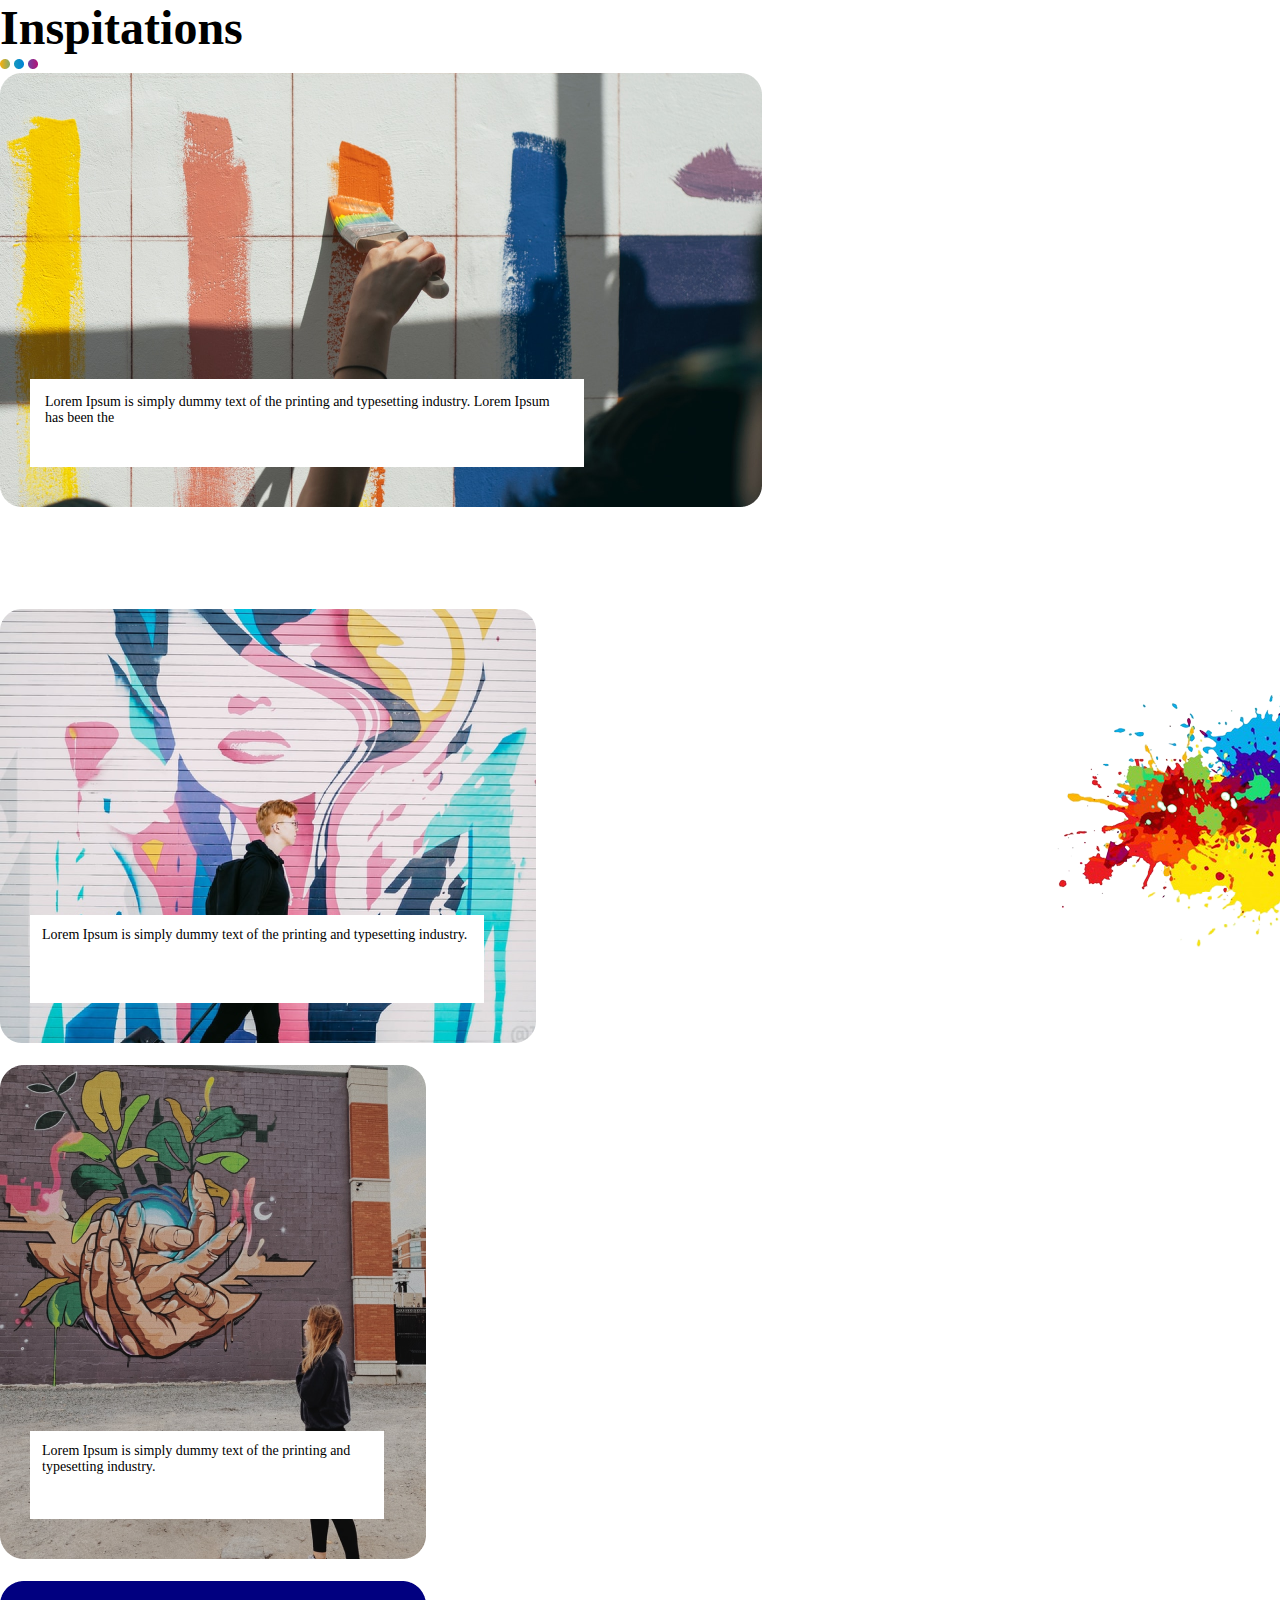
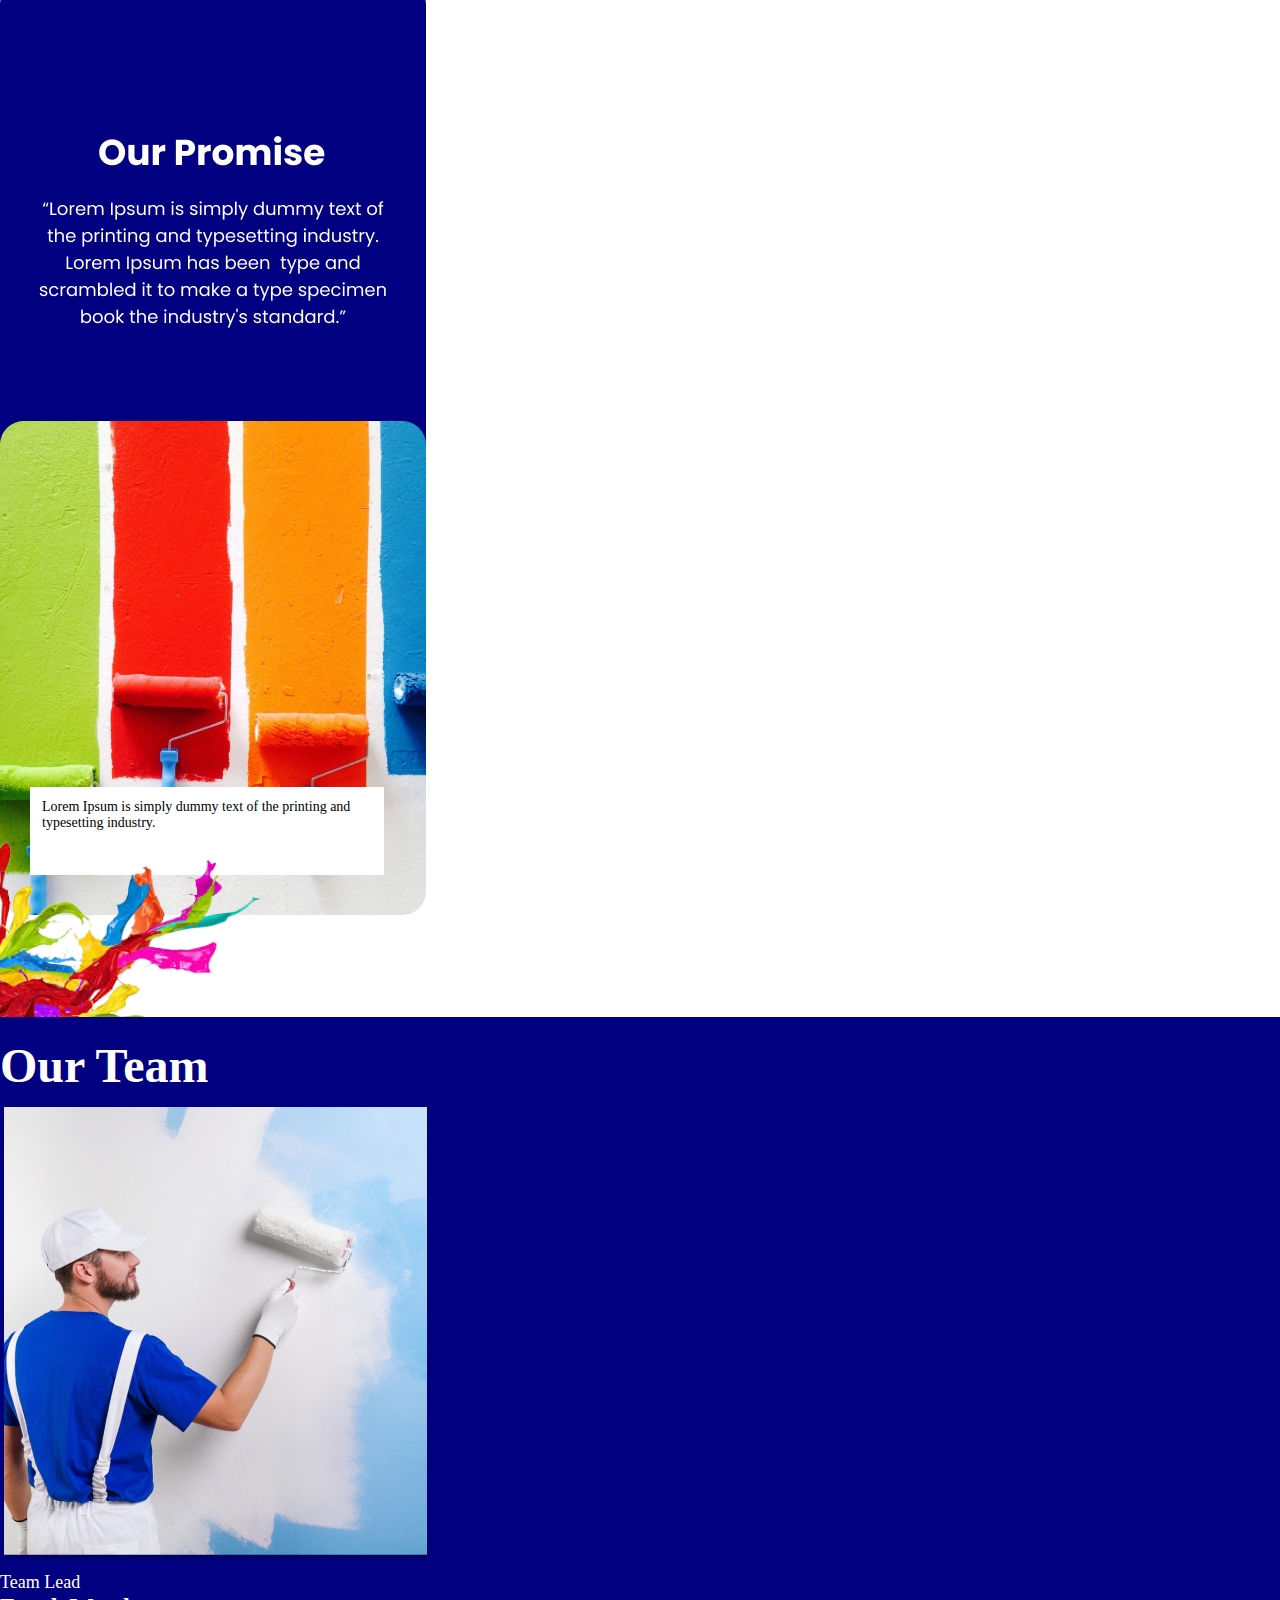
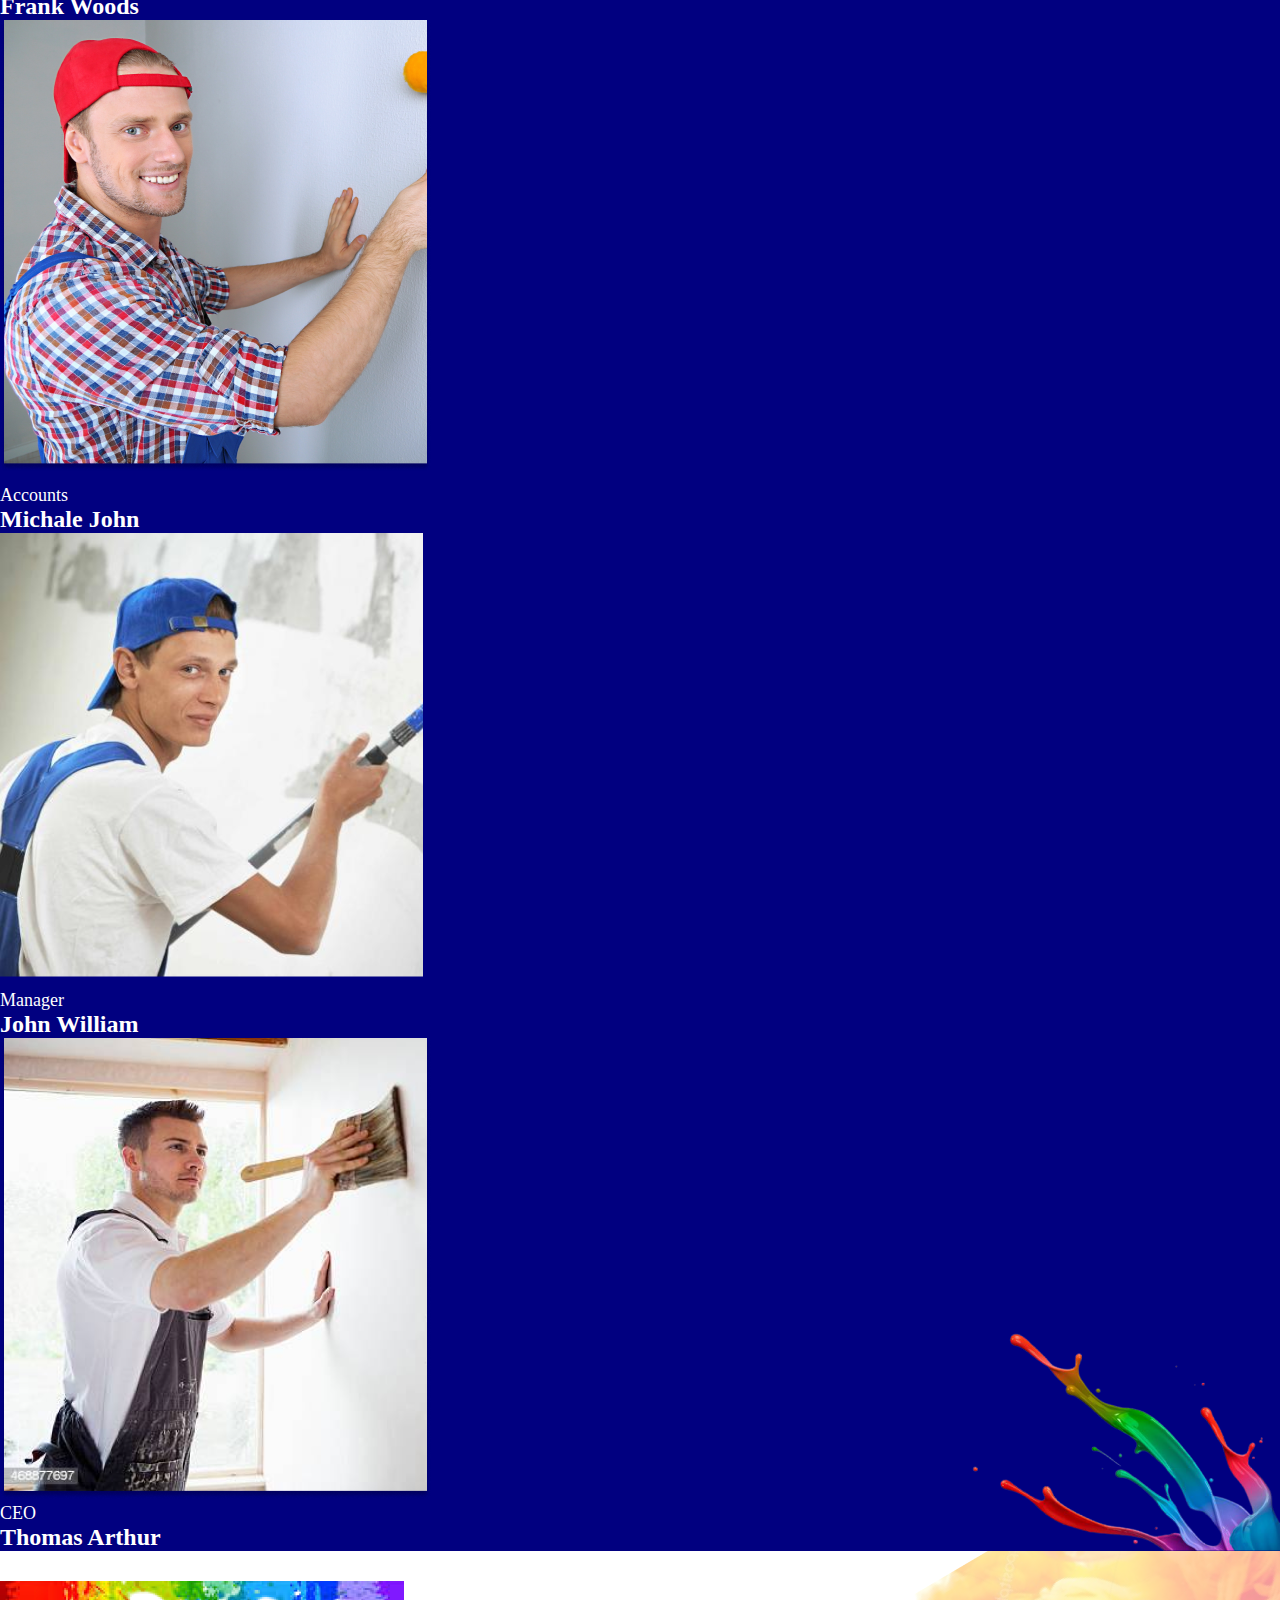
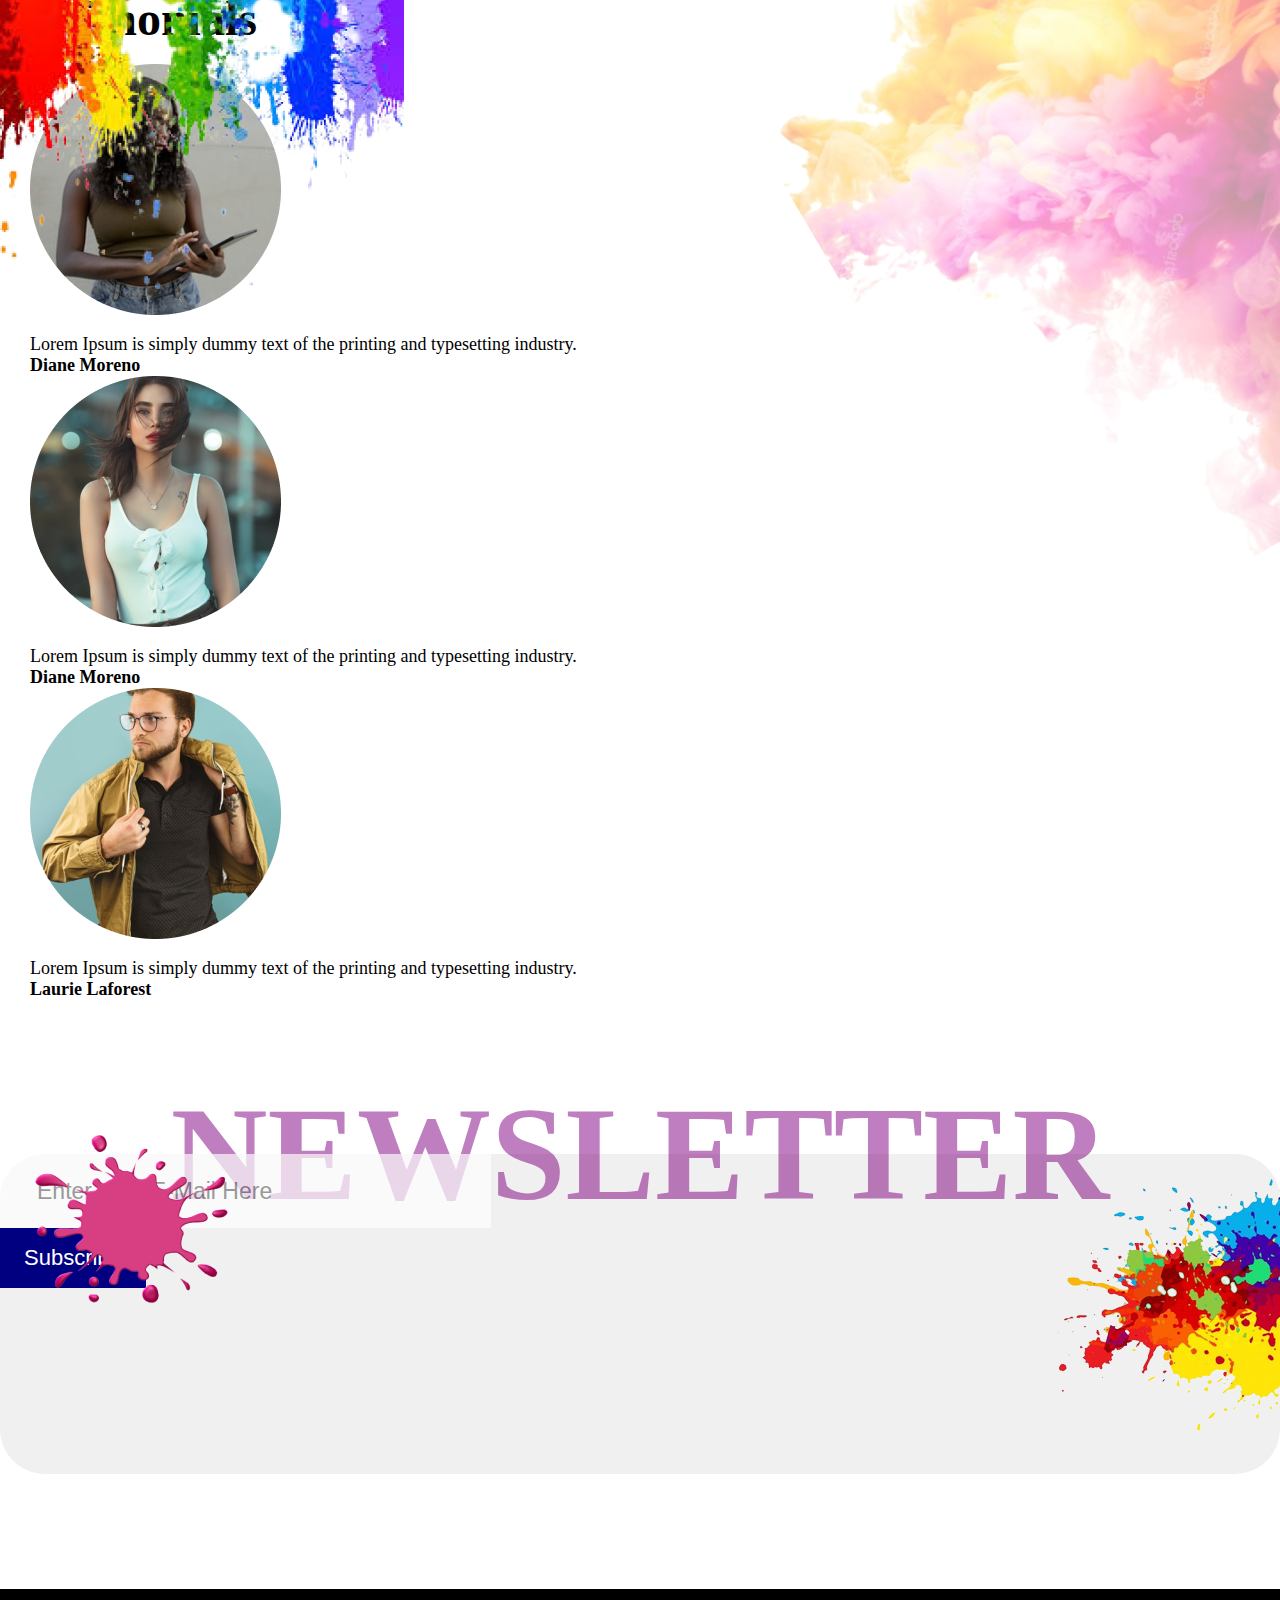
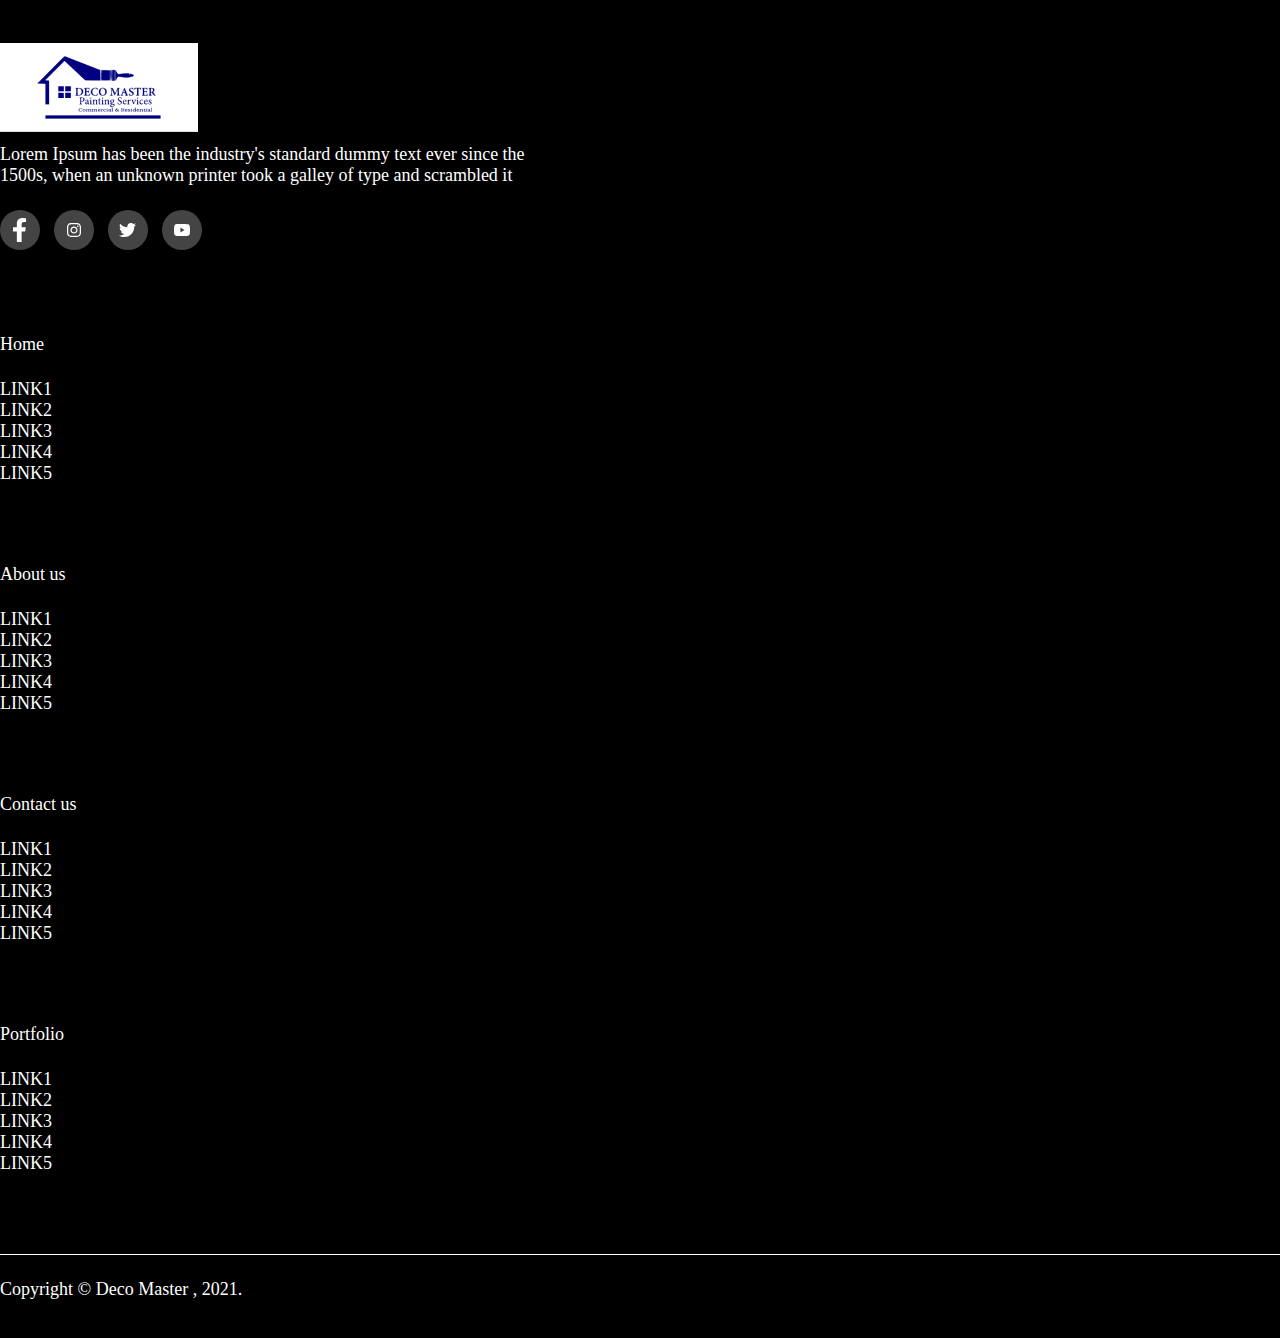
==== newindex.html @ e126a8b7 "ys" ====
<!DOCTYPE html>
<html lang="en">
<head>
    <meta charset="UTF-8">
    <meta name="viewport" content="width=device-width, initial-scale=1.0">
    <link rel="stylesheet" href="./assests/css/style.css">
    <link rel="stylesheet" href="./assests/css/newstyle.css">
   
    <title>Document</title>
    <link href="https://cdn.jsdelivr.net/npm/bootstrap@5.3.0/dist/css/bootstrap.min.css" rel="stylesheet"
    integrity="sha384-9ndCyUaIbzAi2FUVXJi0CjmCapSmO7SnpJef0486qhLnuZ2cdeRhO02iuK6FUUVM" crossorigin="anonymous">
</head>
<body>
    <!-- page7 -->
    <div class="page7">
        <div class="container">
            <div class="row">
                <h1 class="fs-48 fw-700 text-center">Inspitations</h1>
                <div class="text-center">
                    <img src="./assests/image/Ellipse1.png" alt="" class="page9-colrful-ellips">
                    <img src="./assests/image/Ellipse2.png" alt="" class="page9-colrful-ellips">
                    <img src="./assests/image/Ellipse3.png" alt="" class="page9-colrful-ellips">
                </div>
                <div class="col-md-7">
                    <img src="./assests/image/unsplash_9lNErGz_3jE.png" alt="#" class="w-100 page7-img-effct" >
                    <div class="img-box">
                        <p class="fs-18 fw-400 f-size-sm">Lorem Ipsum is simply dummy text of the printing and typesetting industry. Lorem Ipsum has been the </p>
                    </div>
                </div>
                <div class="col-md-5">
                    <img src="./assests/image/unsplash_OengekHjX3Q.png" alt="#" class="w-100 page7-img-effct">
                    <div class="img-box2">
                        <p class="fs-18 fw-400 f-size-sm">Lorem Ipsum is simply dummy text of the printing and typesetting industry.</p>
                    </div>
                </div>
                <div class="col-md-4">
                    <img src="./assests/image/unsplash_2zN_Q8ecHEA.png" alt="#" class="w-100 page7-img-effct mt-pics-set">
                    <div class="img-box4">
                        <p class="fs-18 fw-400 f-size-sm">Lorem Ipsum is simply dummy text of the printing and typesetting industry.</p>
                    </div>
                </div>
                <div class="col-md-4">
                    <img src="./assests/image/page7-img4.png" alt="#" class="w-100 mb-pic page7-img-effct mt-pics-set">
                   
                </div>
                <div class="col-md-4">
                    <img src="./assests/image/unsplash_46juD4zY1XA.png" alt="#" class="w-100  page7-img-effct mt-pics-set">
                    <div class="img-box4">
                        <p class="fs-18 fw-400 f-size-sm">Lorem Ipsum is simply dummy text of the printing and typesetting industry.</p>
                    </div>
                </div>
            </div>
        </div>
        <img src="./assests/image/page7-bg-img.png" alt="" class="page7-bg-img1">
        <img src="./assests/image/colorfulimg.png" alt="" class="page7-bg-img2">
    </div>
    <!-- page8 -->
    <div class="page8 overflow-hidden">
        <div class="container">
           <div class="row">
             <h1 class="clr_white fs-48 fw-700 text-center page8_head">Our Team</h1>

             <div class="col-12 col-md-6">
               <div class="page8-img-card d-flex flex-column text-center justify-content-center card-up-img">
                <img src="./assests/image/page8-img1.png" alt="" class="img1-page8">
                <p class="fs-18 clr_white ">Team Lead</p>
                <h1 class="fs-24 fw-700 clr_white">Frank Woods</h1>
        </div>
           </div>
           <div class="col-12 col-md-6">
            <div class="page8-img-card d-flex flex-column text-center justify-content-center card-up-img">
             <img src="./assests/image/page8-img3.png" alt="" class="img2-page8">
             <p class="fs-18 clr_white ">Accounts</p>
             <h1 class="fs-24 fw-700 clr_white">Michale John</h1>
            </div>
       </div>
      <div class=" page7-img-possition ">
       <div class="row">
        <div class="col-12 col-md-6 col-lg-6 text-end">
            <div class="page8-img-card d-flex flex-column text-center justify-content-center">
             <img src="./assests/image/page8-img2.png" alt="" class="img1-page8 fit-img">
             <p class="fs-18 clr_white ">Manager</p>
             <h1 class="fs-24 fw-700 clr_white">John William</h1>
     </div>
        </div>
        <div class="col-12 col-md-6 col-lg-6 text-end">
         <div class="page8-img-card d-flex flex-column text-center justify-content-center mb-bttm-sm">
          <img src="./assests/image/page8-img4.png" alt="" class="img2-page8">
          <p class="fs-18 clr_white ">CEO</p>
          <h1 class="fs-24 fw-700 clr_white">Thomas Arthur</h1>
         </div>
    </div>
       </div>
      </div>
           </div>
        </div>
   <img src="./assests/image/page8-bg-img-clr.png" alt="" class="page8-img-bg1">
    </div>
    <!-- page-9 -->
    <div class="page9">
        <div class="container">
         <div class="row">
            <h1 class="fs-48 fw-700 text-center mt-5">Testimonials</h1>
            <div class="text-center">
                <img src="./assests/image/Ellipse1.png" alt="" class="page9-colrful-ellips">
                <img src="./assests/image/Ellipse2.png" alt="" class="page9-colrful-ellips">
                <img src="./assests/image/Ellipse3.png" alt="" class="page9-colrful-ellips">
            </div>
            <div class="col-12 d-flex flex-column text-center justify-content-center col-lg-4 col-sm-6">
                <div class="page9_box padding-box">
                    <img src="./assests/image/page9-blackgirl-img.png" alt="" class="page9_img w-80">
                    <p class="fs-18 fw-400 mt_15">Lorem Ipsum is simply dummy text of the printing and typesetting industry.</p>
                    <h1 class="fs-18 fw-700">Diane Moreno</h1>
                </div>
            </div>
            <div class="col-12 d-flex flex-column text-center justify-content-center col-lg-4 col-sm-6">
                <div class="page9_box  padding-box">
                    <img src="./assests/image/page9-girl-img.png" alt="" class="page9_img w-80">
                    <p class="fs-18 fw-400 mt_15">Lorem Ipsum is simply dummy text of the printing and typesetting industry.</p>
                    <h1 class="fs-18 fw-700">Diane Moreno</h1>
                </div>
            </div>
            <div class="col-12 d-flex flex-column text-center justify-content-center col-lg-4 col-sm-6">
                <div class="page9_box  padding-box">
                    <img src="./assests/image/page9-boy-img.png" alt="" class="page9_img last-boy-img w-80">
                    <p class="fs-18 fw-400 mt_15">Lorem Ipsum is simply dummy text of the printing and typesetting industry.</p>
                    <h1 class="fs-18 fw-700">Laurie Laforest</h1>
                </div>
            </div>
            <div >
                <h1 class="big_text fw-700 text-center">NEWSLETTER</h1>
                <div class="page9-searchbox d-flex text-center align-items-center justify-content-center">
                   <div class="d-lg-flex">
                    <input type="email" placeholder="Enter Your E-Mail Here" class="input-box">
                    <button type="button" class="input-bttn">Subscribe</button>
                   </div>
                </div>
            </div>
         </div>
        </div>
        <img src="./assests/image/colorfulimg.png" alt="" class="page9-bg-img4">
        <img src="./assests/image/page9-bg-img3.png" alt="" class="page9-bg-img3">
        <img src="./assests/image/page9-bg-img1.png" alt="" class="page9-bg-img1">
        <img src="./assests/image/page9-bg-img2.png" alt="" class="page9-bg-img2">
       </div>
        <!-- footer -->
        <footer>
            <div class="container">
                <div class="row">
                    <div class="col-12  col-lg-6">
                        <img src="./assests/image/footr-logo.png" alt="#" class="footr_img">
                        <p class="fs-18 fw-400 footr_para">Lorem Ipsum has been the industry's standard dummy text ever since the 1500s, when an unknown printer took a galley of type and scrambled it</p>
                        <div class="iconbox">
                            <span class="span1 mr-10"><svg width="40" height="40" viewBox="0 0 40 40" fill="none" xmlns="http://www.w3.org/2000/svg">
                                <circle cx="20" cy="20" r="20" fill="#444444"/>
                                <path d="M25.1481 21.4993L25.8225 17.156H21.6072V14.3375C21.6072 13.1495 22.1959 11.9908 24.0839 11.9908H26V8.29325C26 8.29325 24.2614 8 22.5987 8C19.1276 8 16.8587 10.0805 16.8587 13.8463V17.1567H13V21.5H16.8587V32H21.6072V21.5L25.1481 21.4993Z" fill="white"/>
                                </svg>
                                </span>
                                <span class="span2 mr-10"><svg width="40" height="40" viewBox="0 0 40 40" fill="none" xmlns="http://www.w3.org/2000/svg">
                                    <circle cx="20" cy="20" r="20" fill="#444444"/>
                                    <path d="M19.9982 16.4083C18.0107 16.4083 16.4066 18.0124 16.4066 20C16.4066 21.9876 18.0107 23.5917 19.9982 23.5917C21.9858 23.5917 23.5899 21.9876 23.5899 20C23.5899 18.0124 21.9858 16.4083 19.9982 16.4083ZM19.9982 22.3343C18.7129 22.3343 17.6639 21.2854 17.6639 20C17.6639 18.7146 18.7129 17.6657 19.9982 17.6657C21.2836 17.6657 22.3326 18.7146 22.3326 20C22.3326 21.2854 21.2836 22.3343 19.9982 22.3343ZM23.737 15.4242C23.273 15.4242 22.8982 15.7989 22.8982 16.263C22.8982 16.727 23.273 17.1018 23.737 17.1018C24.2011 17.1018 24.5758 16.7288 24.5758 16.263C24.576 16.1528 24.5544 16.0436 24.5123 15.9418C24.4702 15.84 24.4084 15.7475 24.3305 15.6695C24.2525 15.5916 24.16 15.5298 24.0582 15.4877C23.9564 15.4456 23.8472 15.424 23.737 15.4242V15.4242ZM26.9995 20C26.9995 19.0333 27.0082 18.0754 26.9539 17.1105C26.8997 15.9898 26.644 14.9951 25.8244 14.1756C25.0031 13.3543 24.0102 13.1003 22.8895 13.0461C21.9228 12.9918 20.9649 13.0005 20 13.0005C19.0333 13.0005 18.0754 12.9918 17.1105 13.0461C15.9898 13.1003 14.9951 13.356 14.1756 14.1756C13.3543 14.9969 13.1003 15.9898 13.0461 17.1105C12.9918 18.0772 13.0005 19.0351 13.0005 20C13.0005 20.9649 12.9918 21.9246 13.0461 22.8895C13.1003 24.0102 13.356 25.0049 14.1756 25.8244C14.9969 26.6457 15.9898 26.8997 17.1105 26.9539C18.0772 27.0082 19.0351 26.9995 20 26.9995C20.9667 26.9995 21.9246 27.0082 22.8895 26.9539C24.0102 26.8997 25.0049 26.644 25.8244 25.8244C26.6457 25.0031 26.8997 24.0102 26.9539 22.8895C27.01 21.9246 26.9995 20.9667 26.9995 20V20ZM25.4584 24.1293C25.3306 24.448 25.1765 24.6862 24.9296 24.9313C24.6827 25.1782 24.4463 25.3324 24.1275 25.4602C23.2064 25.8262 21.0192 25.7439 19.9982 25.7439C18.9773 25.7439 16.7883 25.8262 15.8672 25.4619C15.5485 25.3341 15.3103 25.18 15.0652 24.9331C14.8182 24.6862 14.6641 24.4498 14.5363 24.131C14.1721 23.2082 14.2544 21.0209 14.2544 20C14.2544 18.9791 14.1721 16.7901 14.5363 15.869C14.6641 15.5502 14.8182 15.3121 15.0652 15.0669C15.3121 14.8218 15.5485 14.6659 15.8672 14.5381C16.7883 14.1738 18.9773 14.2561 19.9982 14.2561C21.0192 14.2561 23.2082 14.1738 24.1293 14.5381C24.448 14.6659 24.6862 14.82 24.9313 15.0669C25.1782 15.3138 25.3324 15.5502 25.4602 15.869C25.8244 16.7901 25.7421 18.9791 25.7421 20C25.7421 21.0209 25.8244 23.2082 25.4584 24.1293Z" fill="white"/>
                                    </svg>
                                    </span>
                                    <span class="span3 mr-10"><svg width="40" height="40" viewBox="0 0 40 40" fill="none" xmlns="http://www.w3.org/2000/svg">
                                        <circle cx="20" cy="20" r="20" fill="#444444"/>
                                        <path d="M28 14.663C27.3748 14.9364 26.6945 15.1331 25.9938 15.2098C26.7213 14.7716 27.2661 14.0794 27.526 13.263C26.8433 13.6747 26.0954 13.9634 25.3155 14.1163C24.9895 13.763 24.5952 13.4816 24.1573 13.2896C23.7193 13.0975 23.247 12.9989 22.7699 13C20.8392 13 19.2865 14.5864 19.2865 16.5331C19.2865 16.8065 19.3192 17.0799 19.3723 17.3429C16.4814 17.1897 13.9031 15.7897 12.189 13.6462C11.8767 14.1869 11.713 14.8027 11.7151 15.4293C11.7151 16.6553 12.33 17.7364 13.2678 18.3722C12.7151 18.3501 12.1754 18.1962 11.6926 17.9228V17.9663C11.6926 19.6831 12.8898 21.1059 14.4854 21.4331C14.1858 21.512 13.8776 21.5524 13.5681 21.5533C13.3413 21.5533 13.1268 21.5305 12.9102 21.4994C13.3515 22.8994 14.6366 23.9163 16.1668 23.9494C14.9696 24.9 13.47 25.4592 11.8417 25.4592C11.5496 25.4592 11.2799 25.4488 11 25.4157C12.5445 26.4201 14.3771 27 16.3507 27C22.7576 27 26.2634 21.6195 26.2634 16.9494C26.2634 16.7962 26.2634 16.6429 26.2532 16.4897C26.9315 15.9864 27.526 15.363 28 14.663Z" fill="white"/>
                                        </svg>
                                        </span>
                                        <span class="span4 mr-10"><svg width="40" height="40" viewBox="0 0 40 40" fill="none" xmlns="http://www.w3.org/2000/svg">
                                            <circle cx="20" cy="20" r="20" fill="#444444"/>
                                            <path d="M20.051 14H20.14C20.962 14.0032 25.127 14.0352 26.25 14.3577C26.5895 14.4561 26.8989 14.6479 27.1472 14.914C27.3955 15.18 27.574 15.511 27.665 15.8738C27.766 16.2796 27.837 16.8166 27.885 17.3708L27.895 17.4818L27.917 17.7594L27.925 17.8705C27.99 18.8463 27.998 19.7603 27.999 19.96V20.04C27.998 20.2472 27.989 21.2231 27.917 22.2395L27.909 22.3516L27.9 22.4627C27.85 23.0734 27.776 23.6799 27.665 24.1262C27.5743 24.4891 27.3958 24.8203 27.1475 25.0864C26.8991 25.3525 26.5896 25.5442 26.25 25.6423C25.09 25.9754 20.681 25.9989 20.07 26H19.928C19.619 26 18.341 25.9936 17.001 25.9445L16.831 25.9381L16.744 25.9338L16.573 25.9263L16.402 25.9189C15.292 25.8665 14.235 25.7822 13.748 25.6412C13.4085 25.5432 13.0991 25.3517 12.8507 25.0858C12.6024 24.8199 12.4238 24.4889 12.333 24.1262C12.222 23.6809 12.148 23.0734 12.098 22.4627L12.09 22.3506L12.082 22.2395C12.0326 21.516 12.0053 20.791 12 20.0657L12 19.9343C12.002 19.7048 12.01 18.9115 12.064 18.0359L12.071 17.926L12.074 17.8705L12.082 17.7594L12.104 17.4818L12.114 17.3708C12.162 16.8166 12.233 16.2785 12.334 15.8738C12.4247 15.5109 12.6032 15.1797 12.8515 14.9136C13.0999 14.6475 13.4094 14.4558 13.749 14.3577C14.236 14.2189 15.293 14.1335 16.403 14.0801L16.573 14.0726L16.745 14.0662L16.831 14.063L17.002 14.0555C17.9537 14.0228 18.9058 14.0047 19.858 14.0011H20.051V14ZM18.4 17.4274V22.5716L22.557 20.0005L18.4 17.4274Z" fill="white"/>
                                            </svg>
                                            </span>
                        </div>
                    </div>
                    <div class="col-12 col-sm-12 col-lg-6">
                      <div class="row">
                        <div class="col-6 col-sm-6 col-lg-3  ">
                            <ul>
                                <li class="fs-18 fw-400 clr_white mrgn_tag">Home</li>
                                <li class="mb-2"><a href="" class="fs-18 fw-400 clr_white hover_efft">LINK1</a></li>
                                <li class="mb-2"><a href="" class="fs-18 fw-400 clr_white hover_efft">LINK2</a></li>
                                <li class="mb-2"><a href="" class="fs-18 fw-400 clr_white hover_efft">LINK3</a></li>
                                <li class="mb-2"><a href="" class="fs-18 fw-400 clr_white hover_efft">LINK4</a></li>
                                <li class="mb-2"><a href="" class="fs-18 fw-400 clr_white hover_efft">LINK5</a></li>
    
    
                            </ul>
                        </div>
                        <div class="col-6 col-sm-6 col-lg-3 ">
                            <ul>
                                <li class="fs-18 fw-600 clr_white mrgn_tag">About us</li>
                                <li class="mb-2"><a href="" class="fs-18 fw-400 clr_white hover_efft">LINK1</a></li>
                                <li class="mb-2"><a href="" class="fs-18 fw-400 clr_white hover_efft">LINK2</a></li>
                                <li class="mb-2"><a href="" class="fs-18 fw-400 clr_white hover_efft">LINK3</a></li>
                                <li class="mb-2"><a href="" class="fs-18 fw-400 clr_white hover_efft">LINK4</a></li>
                                <li class="mb-2"><a href="" class="fs-18 fw-400 clr_white hover_efft">LINK5</a></li>
    
    
                            </ul>
                        </div>
                        <div class="col-6 col-sm-6 col-lg-3 ">
                            <ul>
                                <li class="fs-18 fw-600 clr_white mrgn_tag white-spac">Contact us </li>
                                <li class="mb-2"><a href="" class="fs-18 fw-400 clr_white hover_efft">LINK1</a></li>
                                <li class="mb-2"><a href="" class="fs-18 fw-400 clr_white hover_efft">LINK2</a></li>
                                <li class="mb-2"><a href="" class="fs-18 fw-400 clr_white hover_efft">LINK3</a></li>
                                <li class="mb-2"><a href="" class="fs-18 fw-400 clr_white hover_efft">LINK4</a></li>
                                <li class="mb-2"><a href="" class="fs-18 fw-400 clr_white hover_efft">LINK5</a></li>
    
    
                            </ul>
                        </div>
                        <div class="col-6 col-sm-6 col-lg-3 ">
                            <ul>
                                <li class="fs-18 fw-600 clr_white mrgn_tag">Portfolio</li>
                                <li class="mb-2"><a href="" class="fs-18 fw-400 clr_white hover_efft">LINK1</a></li>
                                <li class="mb-2"><a href="" class="fs-18 fw-400 clr_white hover_efft">LINK2</a></li>
                                <li class="mb-2"><a href="" class="fs-18 fw-400 clr_white hover_efft">LINK3</a></li>
                                <li class="mb-2"><a href="" class="fs-18 fw-400 clr_white hover_efft">LINK4</a></li>
                                <li class="mb-2"><a href="" class="fs-18 fw-400 clr_white hover_efft">LINK5</a></li>
    
    
                            </ul>
                        </div>
                      </div>
                    </div>
                </div>
            </div>
            <div class="footer-line">
            </div>
            <p class="fs-18 fw-400 text-center clr_white mb_38">Copyright © Deco Master , 2021.</p>
        </footer>
        
  
    <script src="https://cdn.jsdelivr.net/npm/bootstrap@5.3.0/dist/js/bootstrap.bundle.min.js"
    integrity="sha384-geWF76RCwLtnZ8qwWowPQNguL3RmwHVBC9FhGdlKrxdiJJigb/j/68SIy3Te4Bkz" crossorigin="anonymous">
    </script>
</body>
</html>
---- assests/css/style.css ----
@import url('https://fonts.googleapis.com/css2?family=DM+Sans:wght@400;500;700&family=Poppins:wght@100;200;300;400;500;600;700;800;900&family=Roboto:wght@100;400&family=Work+Sans:wght@100;200;300;400;500;600;700;800;900&family=Yantramanav:wght@100;400;500;700;900&display=swap');

* {
    padding: 0;
    margin: 0;
    list-style-type: none !important;
    text-decoration: none !important;
    box-sizing: border-box;
}

.my-container {
    max-width: 1320px;
    padding-left: 12px;
    padding-right: 12px;
    margin-left: auto ;
    margin-right: auto;
}
.bg-color{
    background-color: #d2da60;
}
:root {
    --fs-18: 18px;
    --fw-600: 600px;
    --fw-400: 400px;
    --fs-36: 36px;
    --fs-20: 20px;
    --fs-48: 48px;
    --fw-700: 700;
    --fw-400:400;
}
.fw-400{
    font-weight:var(--fw-400);
}
.fs-48{
    font-size: var(--fs-48);
}
.fw-700{
    font-weight: var(--fw-700);
}
.ff {
    font-family: Poppins;
}
.fs-36{
    font-size: var(--fs-36);
}
.fs-20{
    font-size: var(--fs-18);
}
.fw-500{
    font-weight: 500;
}
.fs-18 {
    font-size: var(--fs-18);
}

.fw-600 {
    font-weight: var(--fw-600);
}
.fw-400{ 
    font-weight: var(--fw-400);
}
.c-blue {
    color: #9003e5;
}

.shownav {
    left: 0% !important;
}
.btns-z{
    z-index: 150;
}
.img1{
    z-index: 150;
}
.hero-bg{
    background-image: url(../image/imgb.png);
    background-position: center;
    background-size: cover;
    background-repeat: no-repeat;
}
.f-style{
    font-style: italic;
}
.fc-c{
    color: #8A3E74;
}
.c-blk{
    color: #000;
}
.btns-color{
    padding: 13px 45px;
    /* border: 2px solid #D528B1; */
    background: #D7E167;
}
.pt-260{
    padding-top: 260px;
}
.fs-24{
    font-size: 24px;
}
.pt-115{
    padding-top: 115px;
}
.pt-130{
    padding-top: 130px;
}
.pb-180{
    padding-bottom: 180px;
} 
.imgb1{
  right: 15px;
    top: 5px;
}
.imgb2{
    bottom: -65px;
    left: 15px;
}
.ml-24{
margin-left: -24px;
}
.mr-24{
    margin-right: -24px;
}
.mt-24{
    margin-top: -24px;
}
.pt-90{
    padding-top: 90px;
}
.pb-90{
    padding-bottom: 90px;
}
.pb-64{
    padding-bottom: 64px;
}
.pt-64{
    padding-top: 64px;
}
.mt-115{
    margin-top: 115px;
}
 .bord-img{
  border-bottom: 2px dashed #000000;
} 
.bord-left{
    border-right: 2px dashed #000000;
}
.d-grid{
    grid-template-columns: auto auto auto auto;
}
.fc-blk{
    color: #000;
opacity: 0.699999988079071;
}
.ml-12{
    margin-left: 12px !important;
}
.ml-60{
    margin-left: 60px !important;
}
.mt-23{
    margin-top: 23px !important;
}
.mb-33{
    margin-bottom: 33px !important;
}
.mt-180{
    margin-top: 180px !important;
} 
.mb-15{
    margin-bottom: 15px !important;
}
.mt-140{
    margin-top: 140px !important;
}
.color1img{
    right: 0px;
    top: 195px;
}
.pt-100-our{
    padding-top: 100px !important;
}
.pb-15-our{
    padding-bottom: 15px;
}
.color2img {
    left: 0;
    top: 15px;
}
.cards{
    border-radius: 40px;
        background: #EEE;
        width: 100%;
}
.ml-162{
   margin-left: 162px;
}
.pl-136 {
    padding-left: 136px;
}

.pt-54 {
    padding-top: 54px;
}

.mt-24 {
    margin-top: 24px;
}

.mb-53 {
    margin-bottom: 53px;
}

.pl-250 {
    padding-left: 250px;
}

.pl-15 {
    padding-left: 15px;
}

.f-c {
    color: #010080;
}

.fs-64 {
    font-size: 64px;
}

.fc-white {
    color: #ffffff;
    padding: 11px 34px;
    border-radius: 4px;
    background: #010080;
    border: none;
}

.text-justify {
    text-align: justify;
}

.max-width-471 {
    max-width: 471px;
}
.mt-263{
    margin-top: 263px;
}
.mb-160 {
    margin-bottom: 160px;
}
.imgu1{
   right: 360px;
    top: -130px;
}
.imgdd1{
    top: -200px;
    left: 80px;
}



 /* Responsive start page */
.col-12{
   width: 100%;
}
.d-grid {
     grid-template-columns: auto;
 }
 .imgig22{
    margin-bottom: 42px;
 }
 
@media (max-width:992px) {
    #nav_bar1 {
        left: -100%;
        flex-direction: column;
        position: fixed;
        top: 0;
        align-items: center;
        text-align: center;
        justify-content: center !important;
        background-color: #d2da60;
        width: 100% !important;
        height: 100% !important;
        z-index: 100 !important;
       transition: 400ms ;
    }
}
@media (min-width:576px) {
    .d-grid {
            grid-template-columns: auto;
        }
}
@media (min-width:768px) {
    .d-grid {
            grid-template-columns: auto auto;
        }
}
@media (min-width:992px) {
    .d-grid {
            grid-template-columns: auto auto auto;
        }
}
@media (min-width:1200px) {
    .d-grid {
            grid-template-columns: auto auto auto auto;
        }
}
@media (min-width:1400px) {
    
}
---- assests/css/newstyle.css ----
* {
    /* border: 1px solid red; */
}

/* footer */
footer {
    background: #000;
}

.footr_para {
    color: white;
    max-width: 536px;
    margin-top: 8px;
}

.footr_img {
    margin-top: 54px;
}

.iconbox {
    margin-top: 24px;
}

.mr-10 {
    margin-right: 10px;
}

span:hover svg path {
    cursor: pointer;
    fill: white;
}

span:hover svg circle {
    cursor: pointer;
    fill: rgb(132, 132, 132);
}

.clr_white {
    color: white;
}

.mrgn_tag {
    margin-top: 80px;
    margin-bottom: 24px;
}

.footer-line {
    margin-bottom: 24px;
    margin-top: 80px;
    max-width: 100%;
    min-height: 1px !important;
    background-color: white !important;
}

.mb_38 {
    padding-bottom: 38px !important;
}

.hover_efft {
    position: relative;
}

.hover_efft:hover {
    color: aqua;
}

.hover_efft::after {
    content: "";
    width: 0%;
    height: 1px;
    left: 0;
    background-color: aqua;
    position: absolute;
    bottom: 0%;
}

.hover_efft:hover::after {
    width: 100%;
    transition: linear 400ms;

}

/* page9 */
.padding-box {
    padding-left: 30px;
    padding-right: 30px;
}

.mt_15 {
    margin-top: 15px;

}

.page9 {
    background-color: white;
    position: relative;
}

.page9-bg-img4 {
    position: absolute;
    bottom: 0;
    right: 0;
}

.page9-bg-img3 {
    position: absolute;
    bottom: 10%;
    left: 2%;
}

.page9-bg-img1 {
    position: absolute;
    top: -0.7%;
    left: -1%;
}

.page9-bg-img2 {
    position: absolute;
    top: -15%;
    right: 0;
}

.last-boy-img {
    z-index: 1 !important;
}

.page9_img .page9-colrful-ellips {
    transition: all 300ms linear;
}

.page9_img:hover {
    transform: scale(1.1);
}

.page9-colrful-ellips:hover {
    transform: scale(1.5);
}

.big_text {
    text-align: center;
    font-size: 134px;
    opacity: 0.5;
    color: purple;
    z-index: 1 !important;
    transform: translateY(50%);
}

.page9-searchbox {
    margin-bottom: 115px;
    max-width: 1320px;
    height: 320px;
    border-radius: 45px;
    background: #F0F0F0;
}

input {
    width: 672px !important;
    height: 80px;
    background: #FFF;
    margin-right: 24px !important;
    padding: 30px;
    font-size: 24px !important;
    border: none !important;
    opacity: 0.699999988079071;
}

.input-bttn {
    display: inline-flex;
    padding: 10px 32px;
    align-items: center;
    gap: 10px;
    background: #010080;
    border: solid 1px transparent;
    color: white;
    font-weight: 400;
    border: none;
    font-size: 20px;
}

.input-bttn:hover {
    color: #010080;
    background: white;
    border: solid 1px #010080;
}

/* page8 */
.page8 {
    min-height: 100vh;
    position: relative;
    z-index: 1;
    background: #010080;
}

.page8-img-bg1 {
    position: absolute;
    bottom: 0;
    right: 0;
}

.page8_head {
    padding-top: 21px;
    padding-bottom: 14px;
}

.border-rdius {
    border-radius: 22px;
}

.page8-img-card {
    max-width: 425px;
    min-height: 550px;

}

.card-up-img {
    z-index: 7;
}

.card-up-img:hover {
    position: relative;
    z-index: 10 !important;
}

.page8-img-card:hover {
    scale: 1.1;
    transition: all 300ms;
    cursor: pointer;
    background: black;
    box-shadow: -9px -13px 94px 0px rgba(0, 0, 0, 0.25);
}

.page7 {
    position: relative;
}

.page7-bg-img1 {
    position: absolute;
    bottom: -1%;
    left: 0;
}

.mb-pic {
    margin-bottom: 250px;
}

.page7-bg-img2 {
    position: absolute;
    top: 25%;
    right: 0;
}

.white-spac {
    white-space: nowrap;
}

.mt-para {
    margin-top: -90px;
    padding-left: 30px !important;
}

.mt-head {
    padding-left: 30px !important;
}
.img-box {
    padding: 15px;
    background-color: white;
    margin-left: 30px;
    transform: translateY(-150%);
    max-width: 554px;
    min-height: 88px;
}

.img-box2 {
    padding: 12px;
    background-color: white;
    margin-left: 30px;
    transform: translateY(-150%);
    max-width: 454px;
    min-height: 88px;
}

.img-box4 {
    padding: 12px;
    background-color: white;
    margin-left: 30px;
    transform: translateY(-150%);
    max-width: 354px;
    min-height: 88px;
}

.fit-img {
    object-fit: cover !important;
}

.page7-img-effct:hover {
    scale: 1.03;
    transition: all 300ms;
}
@media (min-width:320px) {
    .mb-bttm-sm{
    margin-bottom: 40px !important;
    }
    .page8-img-card {
        max-width: 425px;
        min-height: 499px !important;
    }
    :root {
        --fs-18: 14px;
        --fw-600: 600px;
        --fw-400: 400px;
        --fs-36: 36px;
        --fs-20: 20px;
        --fs-48: 26px;
        --fw-700: 700;
        --fw-400: 400;
    }

    .mb-pic {
        margin-bottom: 22px;
    }

    .f-size-sm {
        font-size: 14px !important;
    }

    .img-box {
        padding: 7px;
        background-color: white;
        margin-left: 0px;
        transform: translateY(4%);
        max-width: 496px;
        min-height: 24px;
        margin-bottom: 10px;

    }

    .img-box2 {
        padding: 7px;
        background-color: white;
        margin-left: 0px;
        transform: translateY(4%);
        max-width: 496px;
        min-height: 24px;
        margin-bottom: 10px;

    }

    .img-box4 {
        padding: 7px;
        background-color: white;
        margin-left: 0px;
        transform: translateY(4%);
        max-width: 496px;
        min-height: 24px;
        margin-bottom: 10px;

    }

    .input-bttn {
        margin-top: 10px;
        display: inline-flex;
        padding: 2px 16px;
        align-items: center;
        gap: 10px;
        background: #010080;
        border: solid 1px transparent;
        color: white;
        font-weight: 400;
        border: none;
        font-size: 16px;
    }

    input {
        width: 240px !important;
        height: 11px;
        background: #FFF;
        margin-right: 24px !important;
        padding: 18px;
        font-size: 16px !important;
        border: none !important;
        opacity: 0.699999988079071;
    }

    .page9-searchbox {
        margin-bottom: 29px;
        max-width: 1320px;
        height: 133px;
        border-radius: 5px;
        background: #F0F0F0;
    }

    .big_text {
        text-align: center;
        font-size: 36px !important;
        opacity: 0.5;
        color: purple;
        z-index: 1 !important;
        transform: translateY(50%);
    }

    .input-box {
        display: flex;
        flex-direction: column;
    }

}
@media (min-width:576px) {

    .big_text {
        text-align: center;
        font-size: 68px !important;
        opacity: 0.5;
        color: purple;
        z-index: 1 !important;
        transform: translateY(50%);
    }

}
@media (min-width:768px) {
    .mt-pics-set{
        margin-top: -80px !important;
    }
    .input-bttn {
        margin-top: 22px;
        display: inline-flex;
        padding: 11px 16px;
        align-items: center;
        gap: 10px;
        background: #010080;
        border: solid 1px transparent;
        color: white;
        font-weight: 400;
        border: none;
        font-size: 18px;
    }
    .page9-searchbox {
        margin-bottom: 29px;
        max-width: 1320px;
        height: 209px;
        border-radius: 5px;
        background: #F0F0F0;
    }
    input {
        width: 491px !important;
        height: 11px;
        background: #FFF;
        margin-right: 24px !important;
        padding: 37px;
        font-size: 23px !important;
        border: none !important;
        opacity: 0.699999988079071;
    }
    .input-box {
        display: flex;
        flex-direction: row !important;
    }
     .img-box {
        padding: 15px;
        background-color: white;
        margin-left: 30px;
        transform: translateY(-150%) !important;
        max-width: 554px;
        min-height: 88px;
    }

    .img-box2 {
        padding: 12px;
        background-color: white;
        margin-left: 30px;
        transform: translateY(-150%) !important;
        max-width: 454px;
        min-height: 88px;
    }

    .img-box4 {
        padding: 12px;
        background-color: white;
        margin-left: 30px;
        transform: translateY(-150%) !important;
        max-width: 354px;
        min-height: 88px;
    }

}
@media (min-width:992px) {
    .input-bttn {
        margin-top: 0px;
        display: inline-flex;
        padding: 17px 24px;
        align-items: center;
        gap: 10px;
        background: #010080;
        border: solid 1px transparent;
        color: white;
        font-weight: 400;
        border: none;
        font-size: 22px;
    }
    :root {
        --fs-18: 18px;
        --fw-600: 600px;
        --fw-400: 400px;
        --fs-36: 36px;
        --fs-20: 20px;
        --fs-48: 48px;
        --fw-700: 700;
        --fw-400: 400;
    }

    .page9-searchbox {
        margin-bottom: 115px;
        max-width: 1320px !important;
        height: 320px !important;
        border-radius: 45px !important;
        background: #F0F0F0;
    }

    .big_text {
        text-align: center;
        font-size: 134px !important;
        opacity: 0.5;
        color: purple;
        z-index: 1 !important;
        transform: translateY(50%);
    }
}
@media (min-width:1200px) {
    .page8-img2-size {
        width: 485px !important;
    }
}
@media (min-width:1400px) {
    .page7-img-possition{
    transform: translateX(25%) !important;
    margin-top: -300px !important;
    }
    .page8_head {
        padding-top: 21px;
        padding-bottom: 14px;
    }
    
}
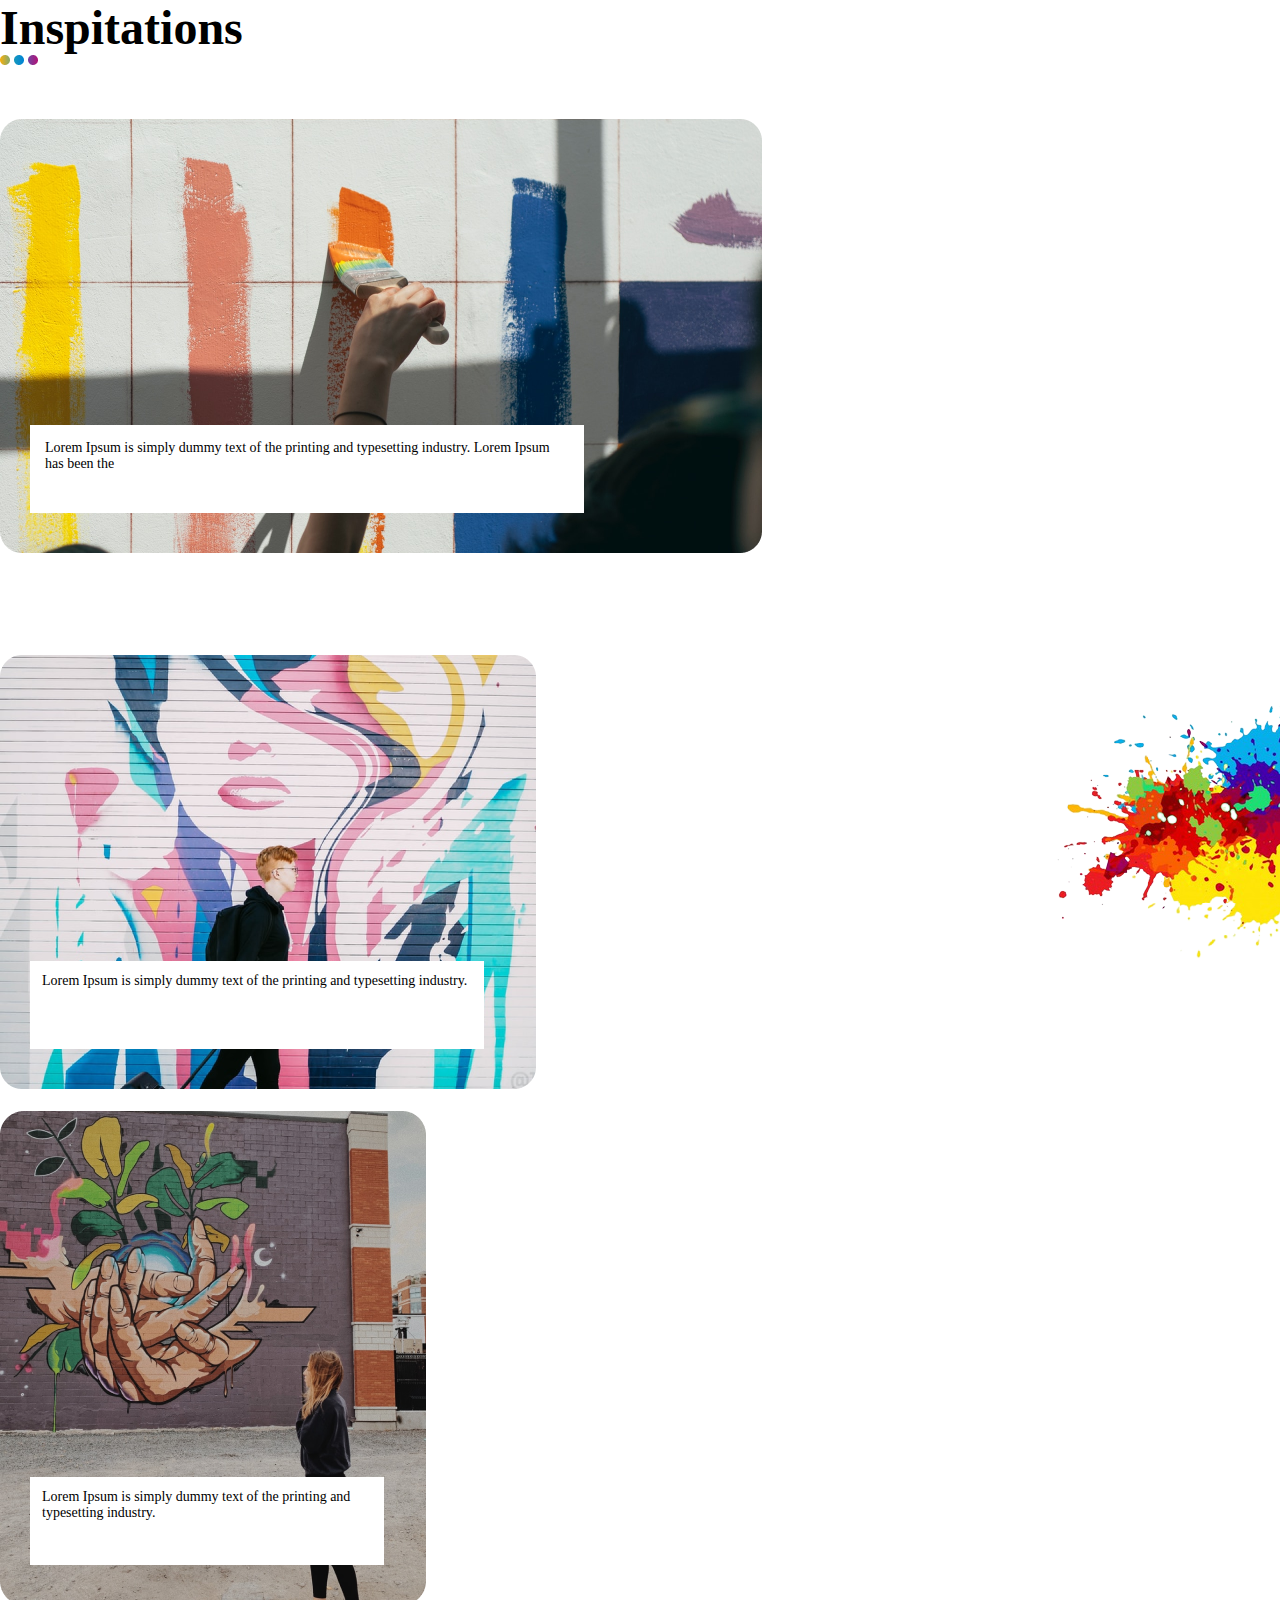
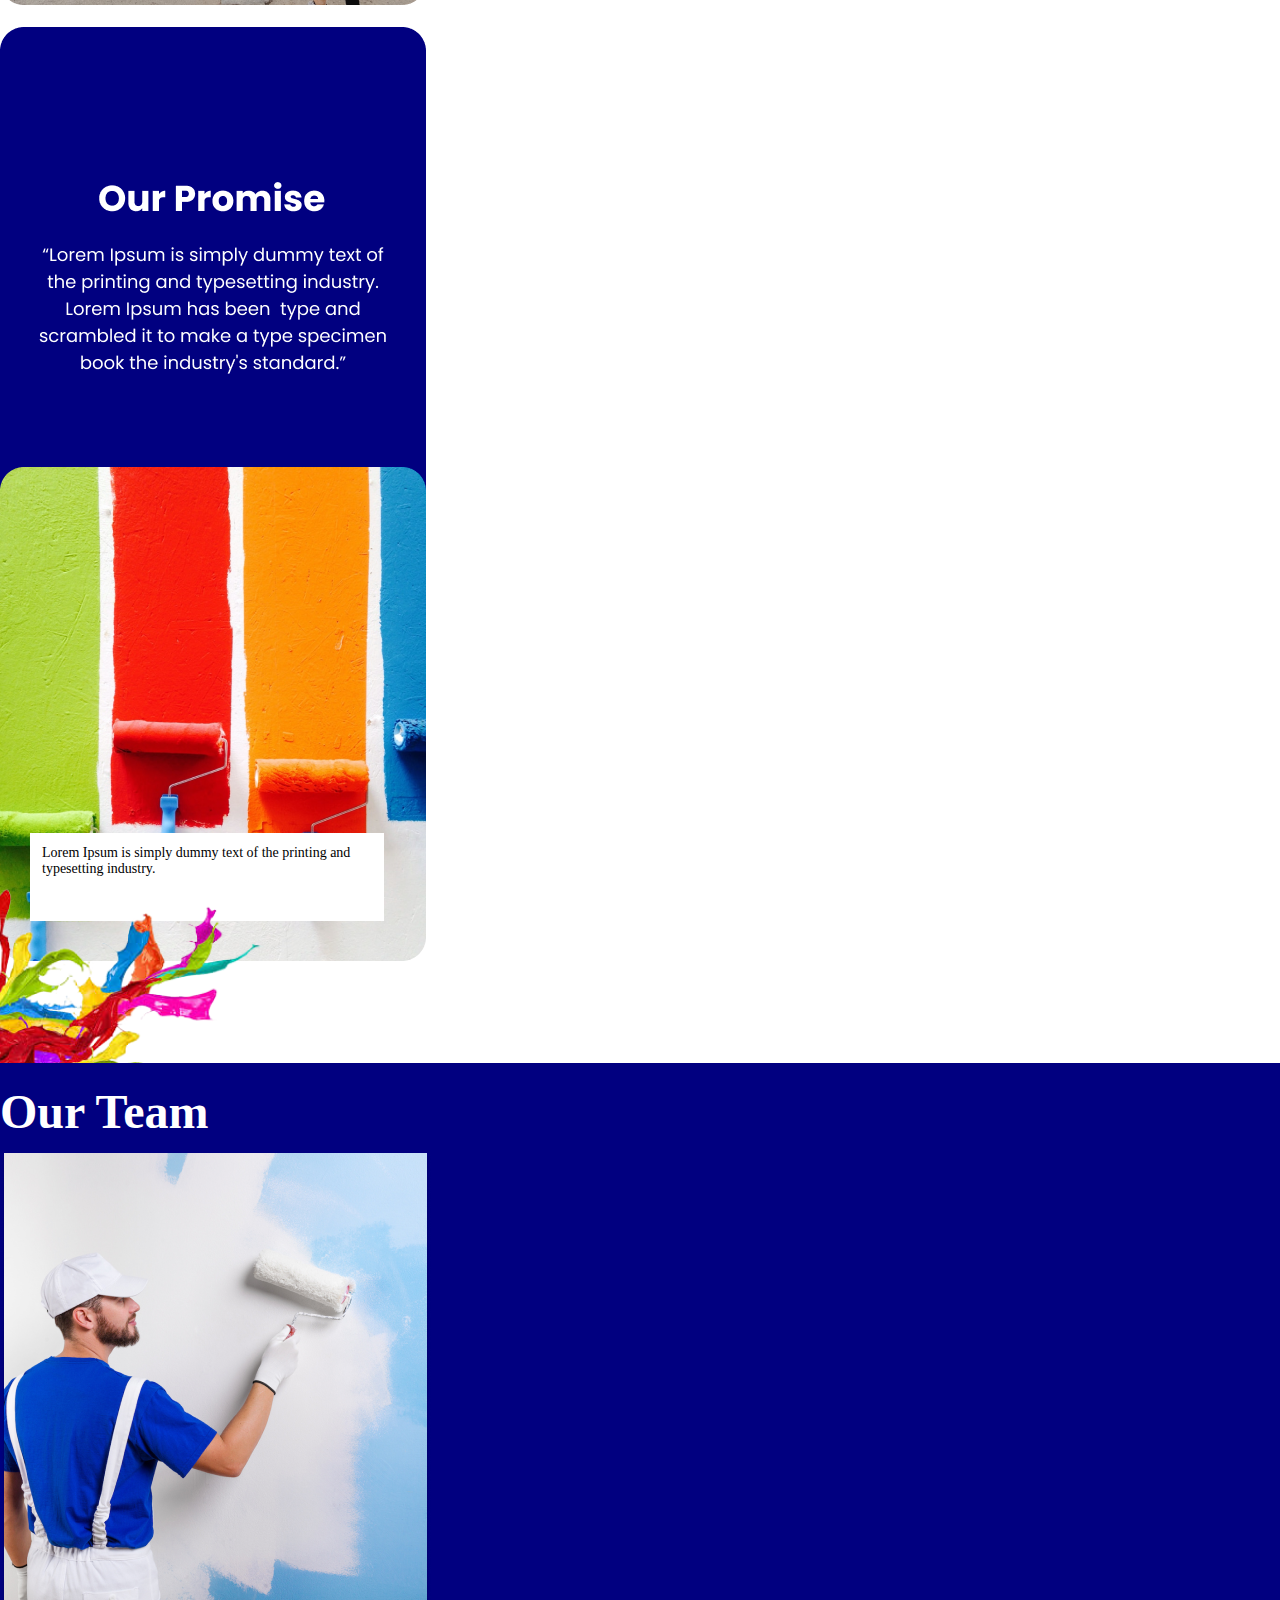
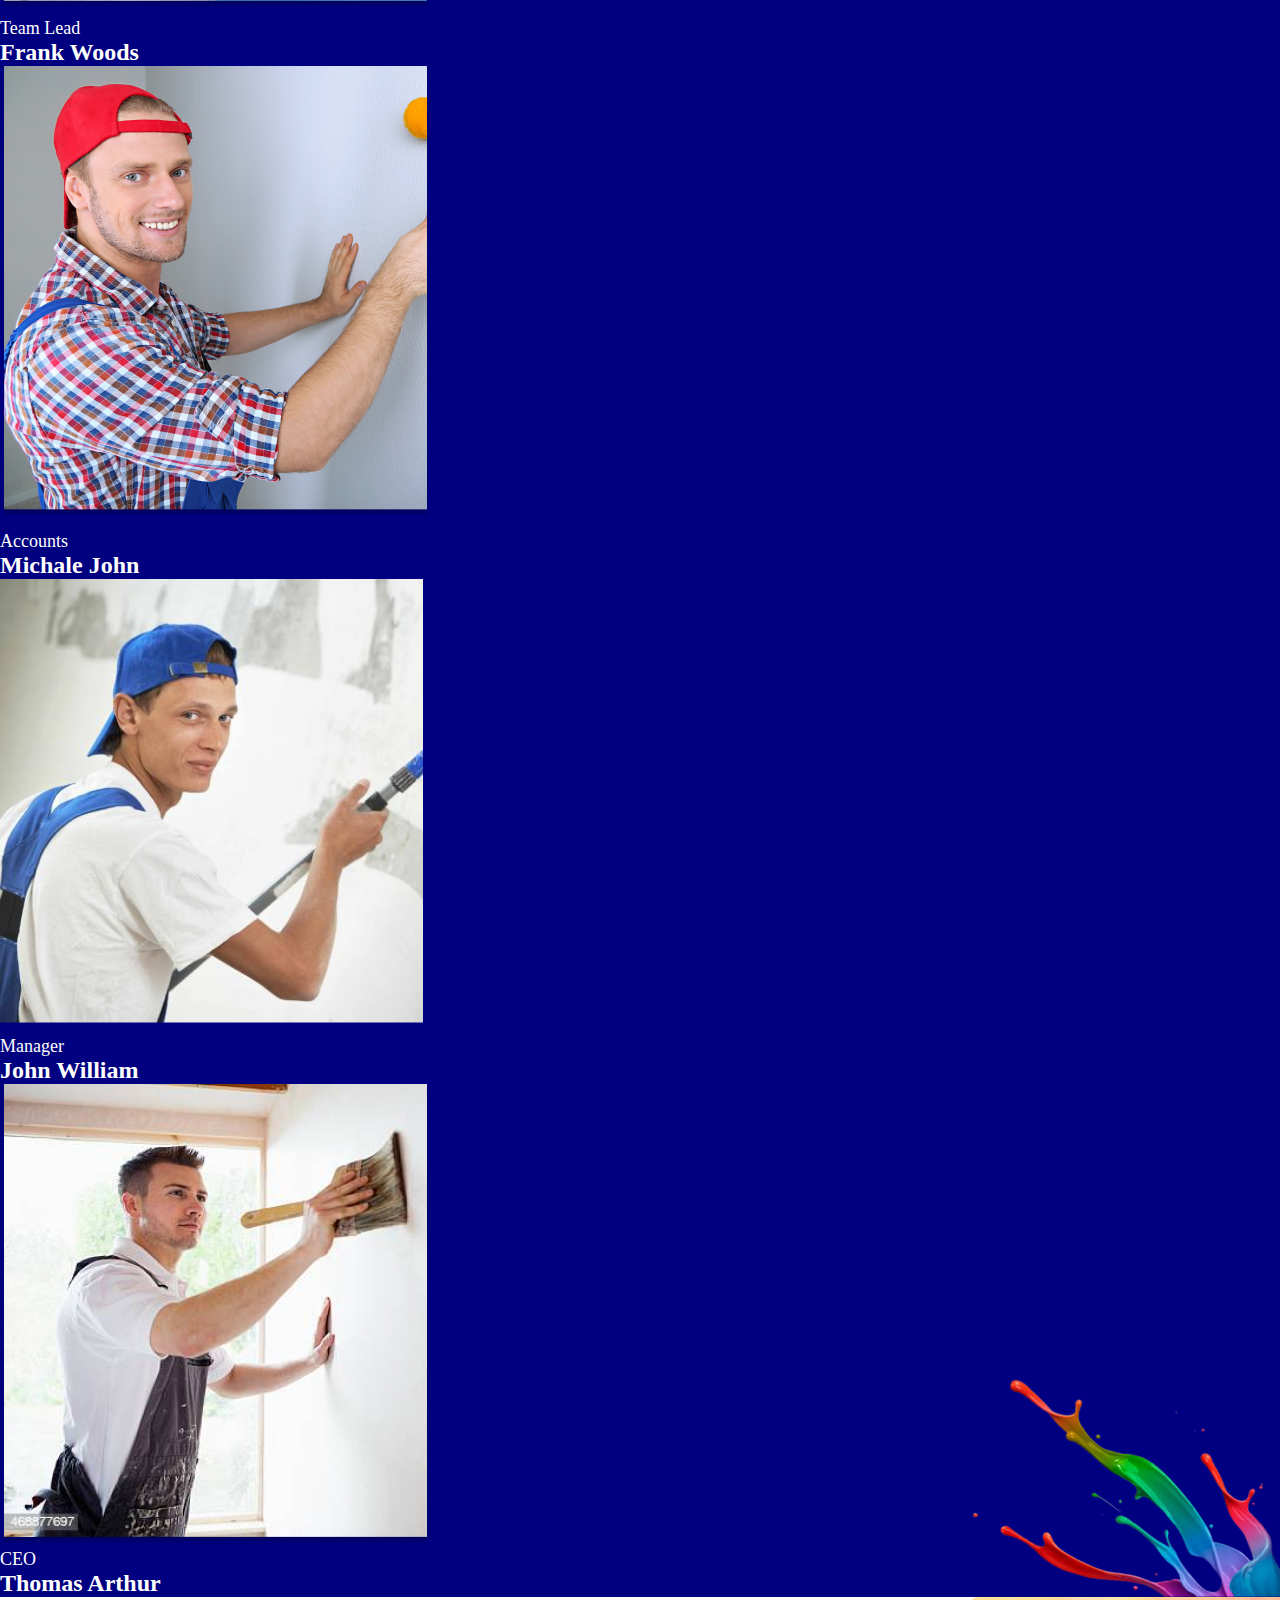
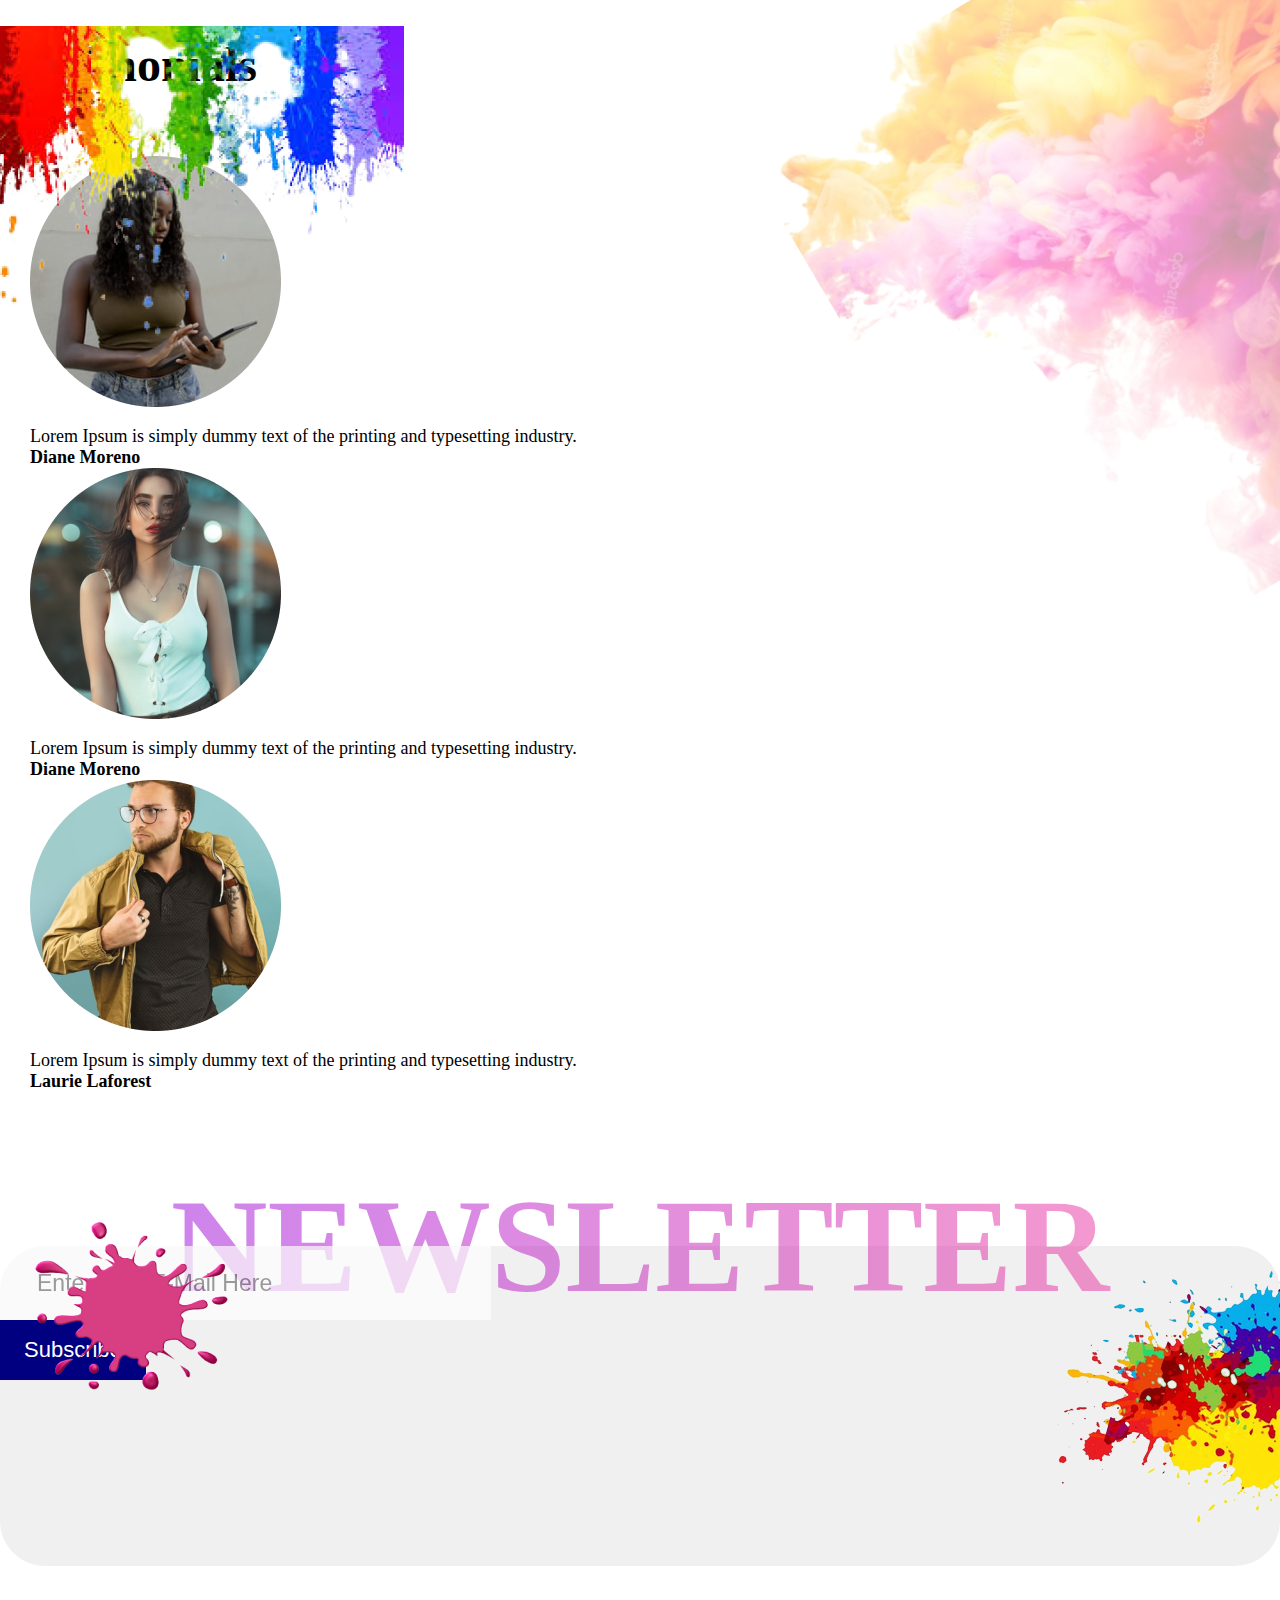
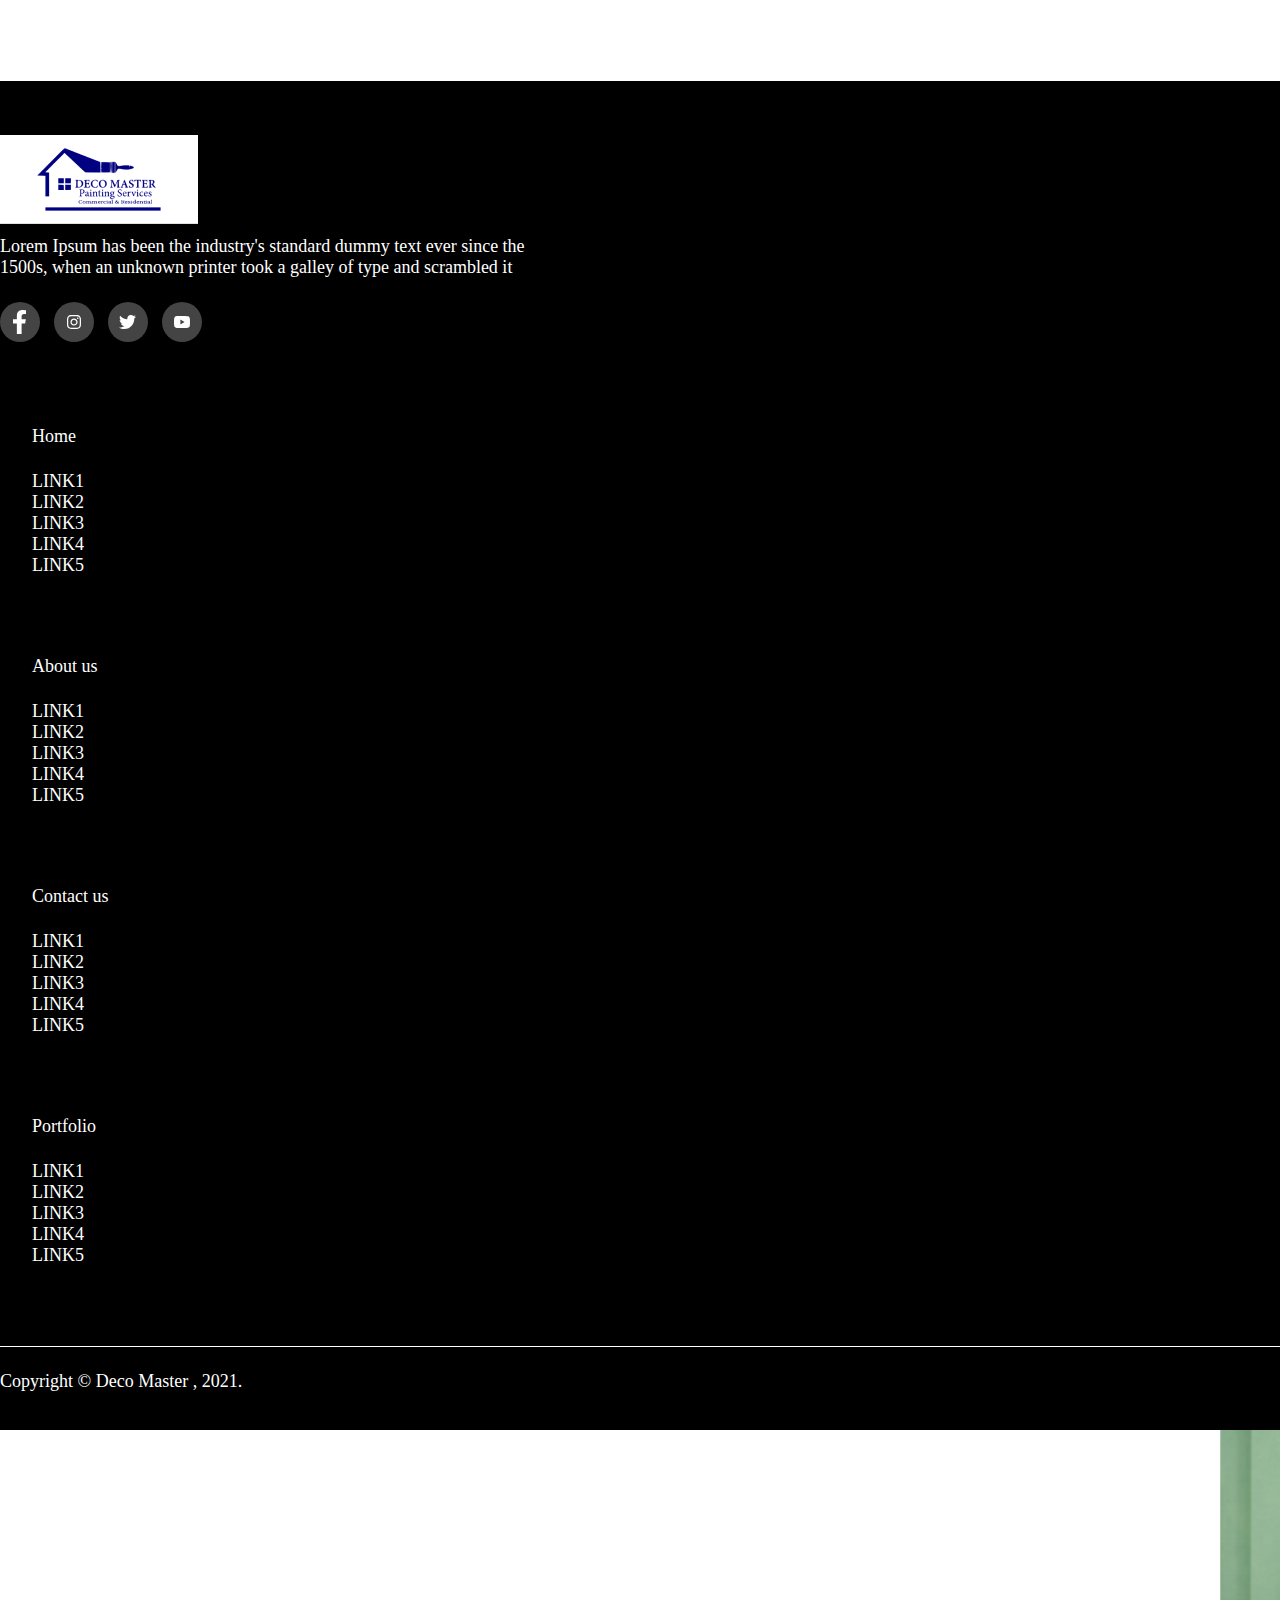
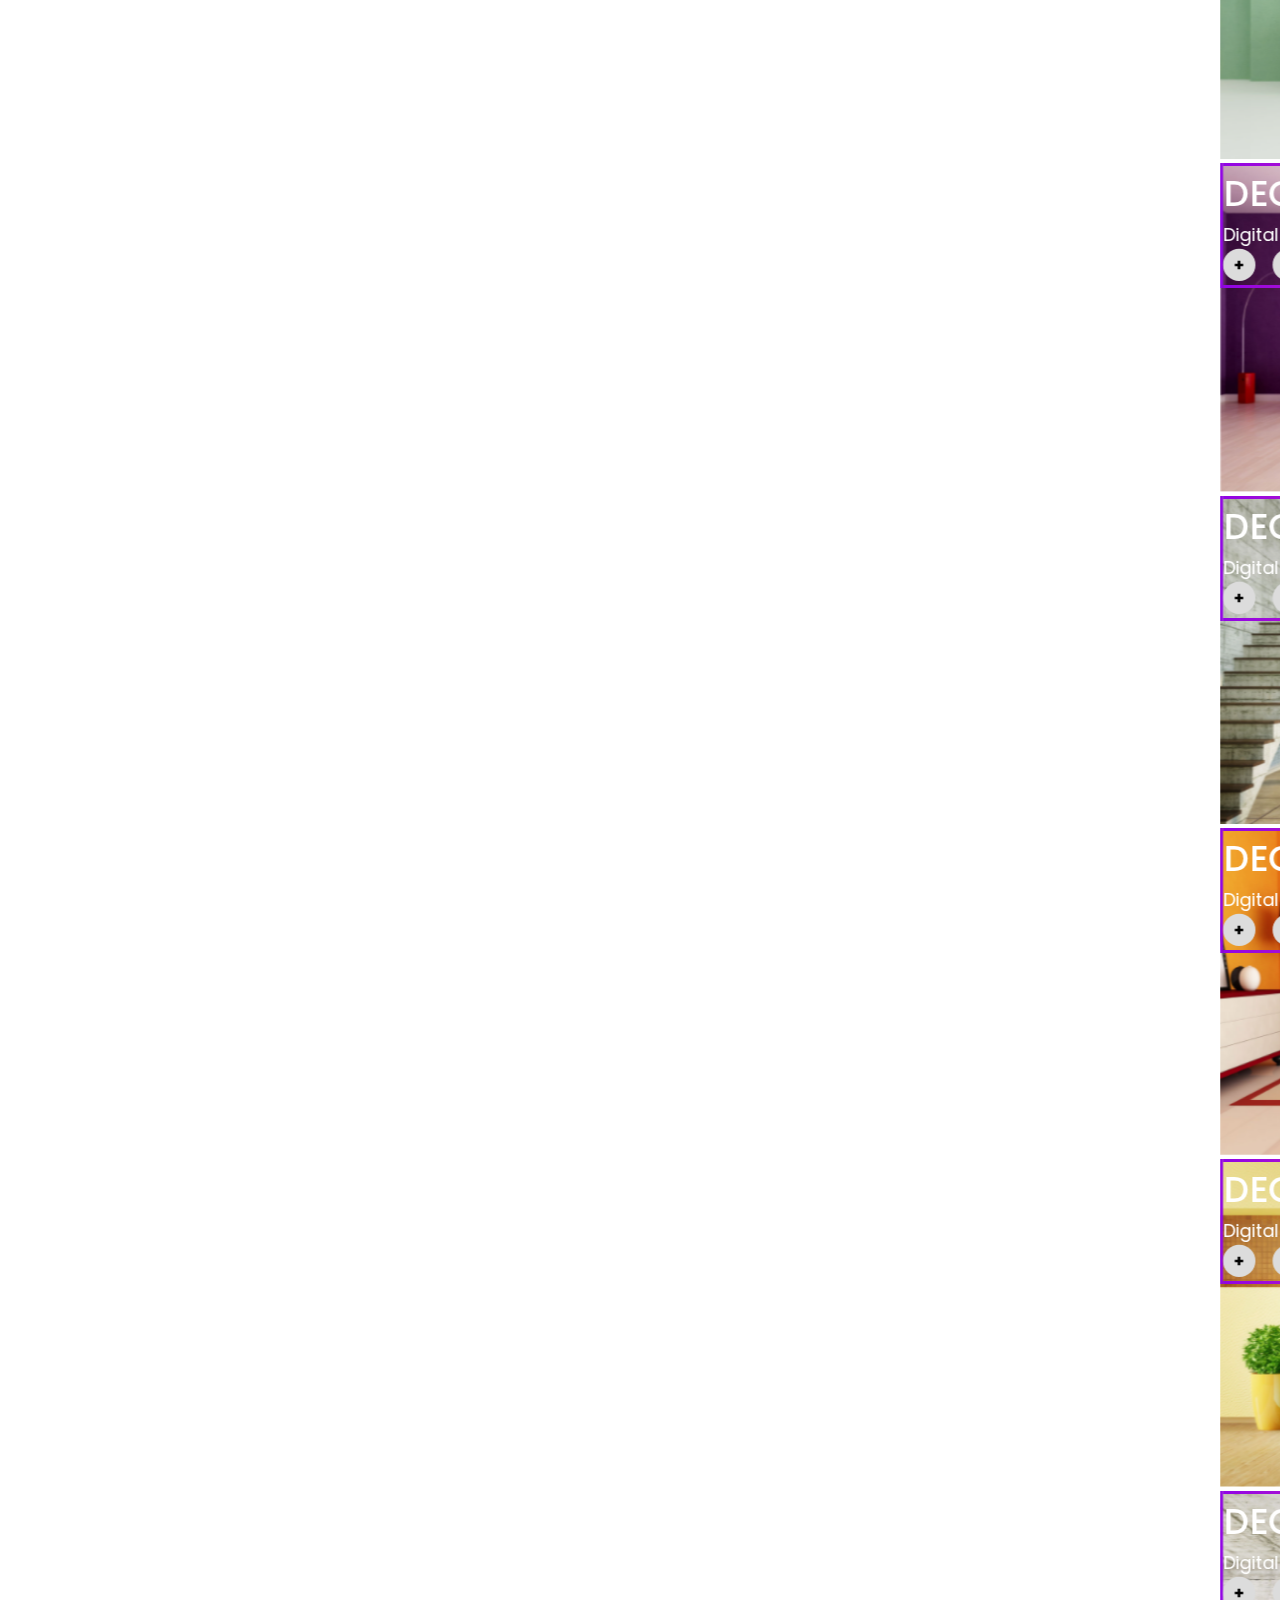
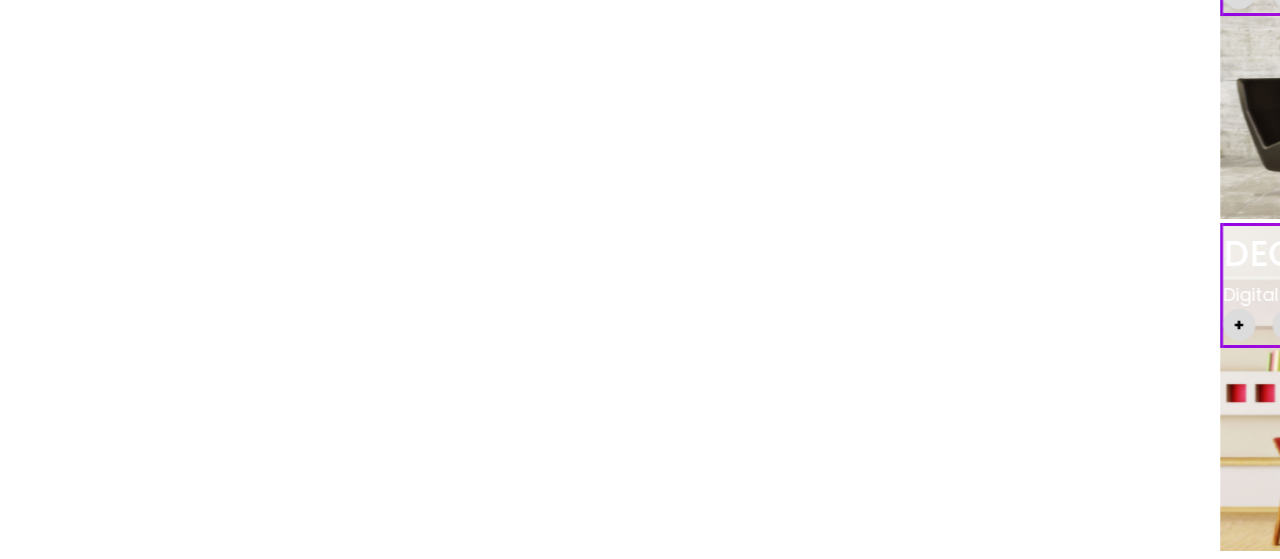
==== commit 30c5651d: "done" ====
--- a/newindex.html
+++ b/newindex.html
@@ -231,6 +231,346 @@
             </div>
             <p class="fs-18 fw-400 text-center clr_white mb_38">Copyright © Deco Master , 2021.</p>
         </footer>
+
+
+
+
+
+
+        <marquee behavior="" direction="">
+            <!-- <div class="hover_txt bor-gradient">
+                <div class="d-flex flex-column align-items-center justify-content-center h-100 ">
+                    <p class="fs-36 fw-500 ff fc-wh">DECONSTRUCTION</p>
+                    <p class="ff fs-18 fw-400 fc-wh ps-1">Digital Paint, Painting, Realism</p>
+                    <div class="d-flex">
+                        <span class="icon-mr"><svg class="hover_color" width="33" height="33" viewBox="0 0 33 33" fill="none"
+                                xmlns="http://www.w3.org/2000/svg">
+                                <ellipse cx="16.2133" cy="16.8956" rx="16.2133" ry="16.1046" fill="#DCDCDC" />
+                                <path class="icon_path"
+                                    d="M20.1971 18.3129H17.3261V21.2499H14.6531V18.3129H11.7821V15.7884H14.6531V12.8349H17.3261V15.7884H20.1971V18.3129Z"
+                                    fill="black" />
+                            </svg>
+                        </span>
+                        <span><svg class="hover_color" width="33" height="33" viewBox="0 0 33 33" fill="none"
+                                xmlns="http://www.w3.org/2000/svg">
+                                <ellipse cx="16.7866" cy="16.8956" rx="16.2133" ry="16.1046" fill="#DCDCDC" />
+                                <g clip-path="url(#clip0_2_10561)">
+                                    <path class="icon_paths"
+                                        d="M17.9508 15.7403C17.5127 15.3054 16.9187 15.061 16.2993 15.061C15.6799 15.061 15.0858 15.3054 14.6478 15.7403L12.9957 17.3808C12.5576 17.8159 12.3115 18.4061 12.3115 19.0214C12.3115 19.6368 12.5576 20.227 12.9957 20.6621C13.4338 21.0973 14.028 21.3417 14.6475 21.3417C15.267 21.3417 15.8612 21.0973 16.2993 20.6621L17.125 19.8419"
+                                        stroke="#000" stroke-width="1.58333" stroke-linecap="round" stroke-linejoin="round" />
+                                    <path class="icon_paths"
+                                        d="M16.2988 17.3807C16.7369 17.8157 17.3309 18.06 17.9503 18.06C18.5697 18.06 19.1638 17.8157 19.6018 17.3807L21.2539 15.7403C21.692 15.3051 21.9381 14.715 21.9381 14.0996C21.9381 13.4842 21.692 12.894 21.2539 12.4589C20.8158 12.0238 20.2216 11.7793 19.6021 11.7793C18.9826 11.7793 18.3884 12.0238 17.9503 12.4589L17.1246 13.2791"
+                                        stroke="#000" stroke-width="1.58333" stroke-linecap="round" stroke-linejoin="round" />
+                                </g>
+                                <defs>
+                                    <clipPath class="icon_path_bg" id="clip0_2_10561">
+                                        <rect width="12.8356" height="12.7495" fill="#ffffff"
+                                            transform="translate(10.707 10.1855)" />
+                                    </clipPath>
+                                </defs>
+                            </svg>
+            
+                        </span>
+                    </div>
+                </div>
+            </div>  -->
+        </div>
+        <div class="ds-grid2 hover_txt_show overflow-hidden position-relative">
+            <span>
+                <img src="./assests/image/image12.png" alt="img11" class="img11 ">
+            </span>
+        <div class="hover_txt bor-gradient">
+            <div class="d-flex flex-column align-items-center justify-content-center ">
+                <p class="fs-36 fw-500 ff fc-wh">DECONSTRUCTION</p>
+                <p class="ff fs-18 fw-400 fc-wh ps-1">Digital Paint, Painting, Realism</p>
+                <div class="d-flex">
+                    <span class="icon-mr"><svg class="hover_color" width="33" height="33" viewBox="0 0 33 33" fill="none"
+                            xmlns="http://www.w3.org/2000/svg">
+                            <ellipse cx="16.2133" cy="16.8956" rx="16.2133" ry="16.1046" fill="#DCDCDC" />
+                            <path class="icon_path"
+                                d="M20.1971 18.3129H17.3261V21.2499H14.6531V18.3129H11.7821V15.7884H14.6531V12.8349H17.3261V15.7884H20.1971V18.3129Z"
+                                fill="black" />
+                        </svg>
+                    </span>
+                    <span><svg class="hover_color" width="33" height="33" viewBox="0 0 33 33" fill="none"
+                            xmlns="http://www.w3.org/2000/svg">
+                            <ellipse cx="16.7866" cy="16.8956" rx="16.2133" ry="16.1046" fill="#DCDCDC" />
+                            <g clip-path="url(#clip0_2_10561)">
+                                <path class="icon_paths"
+                                    d="M17.9508 15.7403C17.5127 15.3054 16.9187 15.061 16.2993 15.061C15.6799 15.061 15.0858 15.3054 14.6478 15.7403L12.9957 17.3808C12.5576 17.8159 12.3115 18.4061 12.3115 19.0214C12.3115 19.6368 12.5576 20.227 12.9957 20.6621C13.4338 21.0973 14.028 21.3417 14.6475 21.3417C15.267 21.3417 15.8612 21.0973 16.2993 20.6621L17.125 19.8419"
+                                    stroke="#000" stroke-width="1.58333" stroke-linecap="round" stroke-linejoin="round" />
+                                <path class="icon_paths"
+                                    d="M16.2988 17.3807C16.7369 17.8157 17.3309 18.06 17.9503 18.06C18.5697 18.06 19.1638 17.8157 19.6018 17.3807L21.2539 15.7403C21.692 15.3051 21.9381 14.715 21.9381 14.0996C21.9381 13.4842 21.692 12.894 21.2539 12.4589C20.8158 12.0238 20.2216 11.7793 19.6021 11.7793C18.9826 11.7793 18.3884 12.0238 17.9503 12.4589L17.1246 13.2791"
+                                    stroke="#000" stroke-width="1.58333" stroke-linecap="round" stroke-linejoin="round" />
+                            </g>
+                            <defs>
+                                <clipPath class="icon_path_bg" id="clip0_2_10561">
+                                    <rect width="12.8356" height="12.7495" fill="#ffffff"
+                                        transform="translate(10.707 10.1855)" />
+                                </clipPath>
+                            </defs>
+                        </svg>
+        
+                    </span>
+                </div>
+            </div>
+        </div>
+        </div>
+        <div class="ds-grid3 hover_txt_show overflow-hidden position-relative">
+            <span>
+                <img src="./assests/image/image13.png" alt="img11" class="img11">
+            </span>
+            <div class="hover_txt bor-gradient">
+                <div class="d-flex flex-column align-items-center justify-content-center h-100 ">
+                    <p class="fs-36 fw-500 ff fc-wh">DECONSTRUCTION</p>
+                    <p class="ff fs-18 fw-400 fc-wh ps-1">Digital Paint, Painting, Realism</p>
+                    <div class="d-flex">
+                        <span class="icon-mr"><svg class="hover_color" width="33" height="33" viewBox="0 0 33 33" fill="none"
+                                xmlns="http://www.w3.org/2000/svg">
+                                <ellipse cx="16.2133" cy="16.8956" rx="16.2133" ry="16.1046" fill="#DCDCDC" />
+                                <path class="icon_path"
+                                    d="M20.1971 18.3129H17.3261V21.2499H14.6531V18.3129H11.7821V15.7884H14.6531V12.8349H17.3261V15.7884H20.1971V18.3129Z"
+                                    fill="black" />
+                            </svg>
+                        </span>
+                        <span><svg class="hover_color" width="33" height="33" viewBox="0 0 33 33" fill="none"
+                                xmlns="http://www.w3.org/2000/svg">
+                                <ellipse cx="16.7866" cy="16.8956" rx="16.2133" ry="16.1046" fill="#DCDCDC" />
+                                <g clip-path="url(#clip0_2_10561)">
+                                    <path class="icon_paths"
+                                        d="M17.9508 15.7403C17.5127 15.3054 16.9187 15.061 16.2993 15.061C15.6799 15.061 15.0858 15.3054 14.6478 15.7403L12.9957 17.3808C12.5576 17.8159 12.3115 18.4061 12.3115 19.0214C12.3115 19.6368 12.5576 20.227 12.9957 20.6621C13.4338 21.0973 14.028 21.3417 14.6475 21.3417C15.267 21.3417 15.8612 21.0973 16.2993 20.6621L17.125 19.8419"
+                                        stroke="#000" stroke-width="1.58333" stroke-linecap="round" stroke-linejoin="round" />
+                                    <path class="icon_paths"
+                                        d="M16.2988 17.3807C16.7369 17.8157 17.3309 18.06 17.9503 18.06C18.5697 18.06 19.1638 17.8157 19.6018 17.3807L21.2539 15.7403C21.692 15.3051 21.9381 14.715 21.9381 14.0996C21.9381 13.4842 21.692 12.894 21.2539 12.4589C20.8158 12.0238 20.2216 11.7793 19.6021 11.7793C18.9826 11.7793 18.3884 12.0238 17.9503 12.4589L17.1246 13.2791"
+                                        stroke="#000" stroke-width="1.58333" stroke-linecap="round" stroke-linejoin="round" />
+                                </g>
+                                <defs>
+                                    <clipPath class="icon_path_bg" id="clip0_2_10561">
+                                        <rect width="12.8356" height="12.7495" fill="#ffffff"
+                                            transform="translate(10.707 10.1855)" />
+                                    </clipPath>
+                                </defs>
+                            </svg>
+            
+                        </span>
+                    </div>
+                </div>
+            </div>
+        </div>
+        <div class="ds-grid4 hover_txt_show overflow-hidden position-relative">
+            <span>
+                <img src="./assests/image/image14.png" alt="img11" class="img11">
+            </span>
+            <div class="hover_txt bor-gradient">
+                <div class="d-flex flex-column align-items-center justify-content-center h-100 ">
+                    <p class="fs-36 fw-500 ff fc-wh">DECONSTRUCTION</p>
+                    <p class="ff fs-18 fw-400 fc-wh ps-1">Digital Paint, Painting, Realism</p>
+                    <div class="d-flex">
+                        <span class="icon-mr"><svg class="hover_color" width="33" height="33" viewBox="0 0 33 33" fill="none"
+                                xmlns="http://www.w3.org/2000/svg">
+                                <ellipse cx="16.2133" cy="16.8956" rx="16.2133" ry="16.1046" fill="#DCDCDC" />
+                                <path class="icon_path"
+                                    d="M20.1971 18.3129H17.3261V21.2499H14.6531V18.3129H11.7821V15.7884H14.6531V12.8349H17.3261V15.7884H20.1971V18.3129Z"
+                                    fill="black" />
+                            </svg>
+                        </span>
+                        <span><svg class="hover_color" width="33" height="33" viewBox="0 0 33 33" fill="none"
+                                xmlns="http://www.w3.org/2000/svg">
+                                <ellipse cx="16.7866" cy="16.8956" rx="16.2133" ry="16.1046" fill="#DCDCDC" />
+                                <g clip-path="url(#clip0_2_10561)">
+                                    <path class="icon_paths"
+                                        d="M17.9508 15.7403C17.5127 15.3054 16.9187 15.061 16.2993 15.061C15.6799 15.061 15.0858 15.3054 14.6478 15.7403L12.9957 17.3808C12.5576 17.8159 12.3115 18.4061 12.3115 19.0214C12.3115 19.6368 12.5576 20.227 12.9957 20.6621C13.4338 21.0973 14.028 21.3417 14.6475 21.3417C15.267 21.3417 15.8612 21.0973 16.2993 20.6621L17.125 19.8419"
+                                        stroke="#000" stroke-width="1.58333" stroke-linecap="round" stroke-linejoin="round" />
+                                    <path class="icon_paths"
+                                        d="M16.2988 17.3807C16.7369 17.8157 17.3309 18.06 17.9503 18.06C18.5697 18.06 19.1638 17.8157 19.6018 17.3807L21.2539 15.7403C21.692 15.3051 21.9381 14.715 21.9381 14.0996C21.9381 13.4842 21.692 12.894 21.2539 12.4589C20.8158 12.0238 20.2216 11.7793 19.6021 11.7793C18.9826 11.7793 18.3884 12.0238 17.9503 12.4589L17.1246 13.2791"
+                                        stroke="#000" stroke-width="1.58333" stroke-linecap="round" stroke-linejoin="round" />
+                                </g>
+                                <defs>
+                                    <clipPath class="icon_path_bg" id="clip0_2_10561">
+                                        <rect width="12.8356" height="12.7495" fill="#ffffff"
+                                            transform="translate(10.707 10.1855)" />
+                                    </clipPath>
+                                </defs>
+                            </svg>
+            
+                        </span>
+                    </div>
+                </div>
+            </div>
+        </div>
+        <div class="ds-grid5 hover_txt_show overflow-hidden position-relative">
+            <span>
+                <img src="./assests/image/image15.png" alt="img11" class="img11">
+            </span>
+            <div class="hover_txt bor-gradient">
+                <div class="d-flex flex-column align-items-center justify-content-center h-100 ">
+                    <p class="fs-36 fw-500 ff fc-wh">DECONSTRUCTION</p>
+                    <p class="ff fs-18 fw-400 fc-wh ps-1">Digital Paint, Painting, Realism</p>
+                    <div class="d-flex">
+                        <span class="icon-mr"><svg class="hover_color" width="33" height="33" viewBox="0 0 33 33" fill="none"
+                                xmlns="http://www.w3.org/2000/svg">
+                                <ellipse cx="16.2133" cy="16.8956" rx="16.2133" ry="16.1046" fill="#DCDCDC" />
+                                <path class="icon_path"
+                                    d="M20.1971 18.3129H17.3261V21.2499H14.6531V18.3129H11.7821V15.7884H14.6531V12.8349H17.3261V15.7884H20.1971V18.3129Z"
+                                    fill="black" />
+                            </svg>
+                        </span>
+                        <span><svg class="hover_color" width="33" height="33" viewBox="0 0 33 33" fill="none"
+                                xmlns="http://www.w3.org/2000/svg">
+                                <ellipse cx="16.7866" cy="16.8956" rx="16.2133" ry="16.1046" fill="#DCDCDC" />
+                                <g clip-path="url(#clip0_2_10561)">
+                                    <path class="icon_paths"
+                                        d="M17.9508 15.7403C17.5127 15.3054 16.9187 15.061 16.2993 15.061C15.6799 15.061 15.0858 15.3054 14.6478 15.7403L12.9957 17.3808C12.5576 17.8159 12.3115 18.4061 12.3115 19.0214C12.3115 19.6368 12.5576 20.227 12.9957 20.6621C13.4338 21.0973 14.028 21.3417 14.6475 21.3417C15.267 21.3417 15.8612 21.0973 16.2993 20.6621L17.125 19.8419"
+                                        stroke="#000" stroke-width="1.58333" stroke-linecap="round" stroke-linejoin="round" />
+                                    <path class="icon_paths"
+                                        d="M16.2988 17.3807C16.7369 17.8157 17.3309 18.06 17.9503 18.06C18.5697 18.06 19.1638 17.8157 19.6018 17.3807L21.2539 15.7403C21.692 15.3051 21.9381 14.715 21.9381 14.0996C21.9381 13.4842 21.692 12.894 21.2539 12.4589C20.8158 12.0238 20.2216 11.7793 19.6021 11.7793C18.9826 11.7793 18.3884 12.0238 17.9503 12.4589L17.1246 13.2791"
+                                        stroke="#000" stroke-width="1.58333" stroke-linecap="round" stroke-linejoin="round" />
+                                </g>
+                                <defs>
+                                    <clipPath class="icon_path_bg" id="clip0_2_10561">
+                                        <rect width="12.8356" height="12.7495" fill="#ffffff"
+                                            transform="translate(10.707 10.1855)" />
+                                    </clipPath>
+                                </defs>
+                            </svg>
+            
+                        </span>
+                    </div>
+                </div>
+            </div>
+        </div>
+        <div class="ds-grid6 hover_txt_show overflow-hidden position-relative">
+            <span>
+                <img src="./assests/image/image16.png" alt="img11" class="img11">
+            </span>
+        <div class="hover_txt bor-gradient">
+            <div class="d-flex flex-column align-items-center justify-content-center h-100 ">
+                <p class="fs-36 fw-500 ff fc-wh">DECONSTRUCTION</p>
+                <p class="ff fs-18 fw-400 fc-wh ps-1">Digital Paint, Painting, Realism</p>
+                <div class="d-flex">
+                    <span class="icon-mr"><svg class="hover_color" width="33" height="33" viewBox="0 0 33 33" fill="none"
+                            xmlns="http://www.w3.org/2000/svg">
+                            <ellipse cx="16.2133" cy="16.8956" rx="16.2133" ry="16.1046" fill="#DCDCDC" />
+                            <path class="icon_path"
+                                d="M20.1971 18.3129H17.3261V21.2499H14.6531V18.3129H11.7821V15.7884H14.6531V12.8349H17.3261V15.7884H20.1971V18.3129Z"
+                                fill="black" />
+                        </svg>
+                    </span>
+                    <span><svg class="hover_color" width="33" height="33" viewBox="0 0 33 33" fill="none"
+                            xmlns="http://www.w3.org/2000/svg">
+                            <ellipse cx="16.7866" cy="16.8956" rx="16.2133" ry="16.1046" fill="#DCDCDC" />
+                            <g clip-path="url(#clip0_2_10561)">
+                                <path class="icon_paths"
+                                    d="M17.9508 15.7403C17.5127 15.3054 16.9187 15.061 16.2993 15.061C15.6799 15.061 15.0858 15.3054 14.6478 15.7403L12.9957 17.3808C12.5576 17.8159 12.3115 18.4061 12.3115 19.0214C12.3115 19.6368 12.5576 20.227 12.9957 20.6621C13.4338 21.0973 14.028 21.3417 14.6475 21.3417C15.267 21.3417 15.8612 21.0973 16.2993 20.6621L17.125 19.8419"
+                                    stroke="#000" stroke-width="1.58333" stroke-linecap="round" stroke-linejoin="round" />
+                                <path class="icon_paths"
+                                    d="M16.2988 17.3807C16.7369 17.8157 17.3309 18.06 17.9503 18.06C18.5697 18.06 19.1638 17.8157 19.6018 17.3807L21.2539 15.7403C21.692 15.3051 21.9381 14.715 21.9381 14.0996C21.9381 13.4842 21.692 12.894 21.2539 12.4589C20.8158 12.0238 20.2216 11.7793 19.6021 11.7793C18.9826 11.7793 18.3884 12.0238 17.9503 12.4589L17.1246 13.2791"
+                                    stroke="#000" stroke-width="1.58333" stroke-linecap="round" stroke-linejoin="round" />
+                            </g>
+                            <defs>
+                                <clipPath class="icon_path_bg" id="clip0_2_10561">
+                                    <rect width="12.8356" height="12.7495" fill="#ffffff"
+                                        transform="translate(10.707 10.1855)" />
+                                </clipPath>
+                            </defs>
+                        </svg>
+        
+                    </span>
+                </div>
+            </div>
+        </div>
+        </div>
+        <div class="ds-grid7 hover_txt_show overflow-hidden position-relative">
+            <span>
+                <img src="./assests/image/imag19.png" alt="img11" class="img11 ">
+                <div class="hover_txt bor-gradient">
+                    <div class="d-flex flex-column align-items-center justify-content-center h-100 ">
+                        <p class="fs-36 fw-500 ff fc-wh">DECONSTRUCTION</p>
+                        <p class="ff fs-18 fw-400 fc-wh ps-1">Digital Paint, Painting, Realism</p>
+                        <div class="d-flex">
+                            <span class="icon-mr"><svg class="hover_color" width="33" height="33" viewBox="0 0 33 33" fill="none"
+                                    xmlns="http://www.w3.org/2000/svg">
+                                    <ellipse cx="16.2133" cy="16.8956" rx="16.2133" ry="16.1046" fill="#DCDCDC" />
+                                    <path class="icon_path"
+                                        d="M20.1971 18.3129H17.3261V21.2499H14.6531V18.3129H11.7821V15.7884H14.6531V12.8349H17.3261V15.7884H20.1971V18.3129Z"
+                                        fill="black" />
+                                </svg>
+                            </span>
+                            <span><svg class="hover_color" width="33" height="33" viewBox="0 0 33 33" fill="none"
+                                    xmlns="http://www.w3.org/2000/svg">
+                                    <ellipse cx="16.7866" cy="16.8956" rx="16.2133" ry="16.1046" fill="#DCDCDC" />
+                                    <g clip-path="url(#clip0_2_10561)">
+                                        <path class="icon_paths"
+                                            d="M17.9508 15.7403C17.5127 15.3054 16.9187 15.061 16.2993 15.061C15.6799 15.061 15.0858 15.3054 14.6478 15.7403L12.9957 17.3808C12.5576 17.8159 12.3115 18.4061 12.3115 19.0214C12.3115 19.6368 12.5576 20.227 12.9957 20.6621C13.4338 21.0973 14.028 21.3417 14.6475 21.3417C15.267 21.3417 15.8612 21.0973 16.2993 20.6621L17.125 19.8419"
+                                            stroke="#000" stroke-width="1.58333" stroke-linecap="round" stroke-linejoin="round" />
+                                        <path class="icon_paths"
+                                            d="M16.2988 17.3807C16.7369 17.8157 17.3309 18.06 17.9503 18.06C18.5697 18.06 19.1638 17.8157 19.6018 17.3807L21.2539 15.7403C21.692 15.3051 21.9381 14.715 21.9381 14.0996C21.9381 13.4842 21.692 12.894 21.2539 12.4589C20.8158 12.0238 20.2216 11.7793 19.6021 11.7793C18.9826 11.7793 18.3884 12.0238 17.9503 12.4589L17.1246 13.2791"
+                                            stroke="#000" stroke-width="1.58333" stroke-linecap="round" stroke-linejoin="round" />
+                                    </g>
+                                    <defs>
+                                        <clipPath class="icon_path_bg" id="clip0_2_10561">
+                                            <rect width="12.8356" height="12.7495" fill="#ffffff"
+                                                transform="translate(10.707 10.1855)" />
+                                        </clipPath>
+                                    </defs>
+                                </svg>
+                
+                            </span>
+                        </div>
+                    </div>
+                </div>
+            </span>
+        </div>
+        <div class="ds-grid8 hover_txt_show overflow-hidden position-relative">
+            <span>
+                <img src="./assests/image/image18.png" alt="img11" class="img11 ">
+            </span>
+            <div class="hover_txt bor-gradient">
+                <div class="d-flex flex-column align-items-center justify-content-center h-100 ">
+                    <p class="fs-36 fw-500 ff fc-wh">DECONSTRUCTION</p>
+                    <p class="ff fs-18 fw-400 fc-wh ps-1">Digital Paint, Painting, Realism</p>
+                    <div class="d-flex">
+                        <span class="icon-mr"><svg class="hover_color" width="33" height="33" viewBox="0 0 33 33" fill="none"
+                                xmlns="http://www.w3.org/2000/svg">
+                                <ellipse cx="16.2133" cy="16.8956" rx="16.2133" ry="16.1046" fill="#DCDCDC" />
+                                <path class="icon_path"
+                                    d="M20.1971 18.3129H17.3261V21.2499H14.6531V18.3129H11.7821V15.7884H14.6531V12.8349H17.3261V15.7884H20.1971V18.3129Z"
+                                    fill="black" />
+                            </svg>
+                        </span>
+                        <span><svg class="hover_color" width="33" height="33" viewBox="0 0 33 33" fill="none"
+                                xmlns="http://www.w3.org/2000/svg">
+                                <ellipse cx="16.7866" cy="16.8956" rx="16.2133" ry="16.1046" fill="#DCDCDC" />
+                                <g clip-path="url(#clip0_2_10561)">
+                                    <path class="icon_paths"
+                                        d="M17.9508 15.7403C17.5127 15.3054 16.9187 15.061 16.2993 15.061C15.6799 15.061 15.0858 15.3054 14.6478 15.7403L12.9957 17.3808C12.5576 17.8159 12.3115 18.4061 12.3115 19.0214C12.3115 19.6368 12.5576 20.227 12.9957 20.6621C13.4338 21.0973 14.028 21.3417 14.6475 21.3417C15.267 21.3417 15.8612 21.0973 16.2993 20.6621L17.125 19.8419"
+                                        stroke="#000" stroke-width="1.58333" stroke-linecap="round" stroke-linejoin="round" />
+                                    <path class="icon_paths"
+                                        d="M16.2988 17.3807C16.7369 17.8157 17.3309 18.06 17.9503 18.06C18.5697 18.06 19.1638 17.8157 19.6018 17.3807L21.2539 15.7403C21.692 15.3051 21.9381 14.715 21.9381 14.0996C21.9381 13.4842 21.692 12.894 21.2539 12.4589C20.8158 12.0238 20.2216 11.7793 19.6021 11.7793C18.9826 11.7793 18.3884 12.0238 17.9503 12.4589L17.1246 13.2791"
+                                        stroke="#000" stroke-width="1.58333" stroke-linecap="round" stroke-linejoin="round" />
+                                </g>
+                                <defs>
+                                    <clipPath class="icon_path_bg" id="clip0_2_10561">
+                                        <rect width="12.8356" height="12.7495" fill="#ffffff"
+                                            transform="translate(10.707 10.1855)" />
+                                    </clipPath>
+                                </defs>
+                            </svg>
+            
+                        </span>
+                    </div>
+                </div>
+            </div>
+        </div>
+    </div>
+        </marquee>
+
+
+
+
+
+
+
         
   
     <script src="https://cdn.jsdelivr.net/npm/bootstrap@5.3.0/dist/js/bootstrap.bundle.min.js"
--- a/assests/css/style.css
+++ b/assests/css/style.css
@@ -12,12 +12,14 @@
     max-width: 1320px;
     padding-left: 12px;
     padding-right: 12px;
-    margin-left: auto ;
+    margin-left: auto;
     margin-right: auto;
 }
-.bg-color{
+
+.bg-color {
     background-color: #d2da60;
 }
+
 :root {
     --fs-18: 18px;
     --fw-600: 600px;
@@ -26,29 +28,42 @@
     --fs-20: 20px;
     --fs-48: 48px;
     --fw-700: 700;
-    --fw-400:400;
-}
-.fw-400{
-    font-weight:var(--fw-400);
-}
-.fs-48{
+    --fw-400: 400;
+}
+
+.fw-400 {
+    font-weight: var(--fw-400);
+    --fs-18-h: 18px;
+}
+
+.fs-18-h {
+    font-size: var(--fs-18-h);
+}
+
+.fs-48 {
     font-size: var(--fs-48);
 }
-.fw-700{
+
+.fw-700 {
     font-weight: var(--fw-700);
 }
+
 .ff {
     font-family: Poppins;
 }
-.fs-36{
+
+.fs-36 {
     font-size: var(--fs-36);
 }
-.fs-20{
+
+.fs-20 {
     font-size: var(--fs-18);
 }
-.fw-500{
+
+.fw-500 {
     font-weight: 500;
 }
+
 .fs-18 {
     font-size: var(--fs-18);
 }
@@ -56,9 +71,11 @@
 .fw-600 {
     font-weight: var(--fw-600);
 }
-.fw-400{ 
+
+.fw-400 {
     font-weight: var(--fw-400);
 }
+
 .c-blue {
     color: #9003e5;
 }
@@ -66,135 +83,279 @@
 .shownav {
     left: 0% !important;
 }
-.btns-z{
+
+.btns-z {
     z-index: 150;
 }
-.img1{
+
+.img1 {
     z-index: 150;
 }
-.hero-bg{
-    background-image: url(../image/imgb.png);
+
+.hero-bg {
+    background-image: url(../image/imgGroup48095502.png);
+    display: flex;
+    align-items: center;
+    min-height: 670px;
     background-position: center;
     background-size: cover;
     background-repeat: no-repeat;
 }
-.f-style{
+
+.f-style {
     font-style: italic;
 }
-.fc-c{
+
+.fc-c {
     color: #8A3E74;
 }
-.c-blk{
+
+.fs-20-btn {
+    font-size: 20px;
+}
+
+.mt-heading-card {
+    margin-top: -10px !important;
+    margin-bottom: 20px;
+}
+
+.fc-color {
+    background: linear-gradient(90deg, #9104e5 0%, #f93b96 96.47%);
+    -webkit-background-clip: text;
+    -webkit-text-fill-color: transparent;
+    background-clip: text;
+    border-width: 3px;
+    border-style: solid;
+    border-image: linear-gradient(to right, #9104e5, #f93b96) 1;
+    padding: 10px 20px;
+}
+
+.c-blk {
     color: #000;
 }
-.btns-color{
-    padding: 13px 45px;
-    /* border: 2px solid #D528B1; */
-    background: #D7E167;
-}
-.pt-260{
+
+.pt-260 {
     padding-top: 260px;
 }
-.fs-24{
+
+.fs-24 {
     font-size: 24px;
 }
-.pt-115{
+
+.pt-115 {
     padding-top: 115px;
 }
-.pt-130{
+
+.pt-130 {
     padding-top: 130px;
 }
-.pb-180{
+
+.pb-180 {
     padding-bottom: 180px;
-} 
-.imgb1{
-  right: 15px;
+}
+
+.imgb1 {
+    right: 15px;
     top: 5px;
 }
-.imgb2{
+
+.imgb2 {
     bottom: -65px;
     left: 15px;
 }
-.ml-24{
-margin-left: -24px;
-}
-.mr-24{
+
+.ml-24 {
+    margin-left: -24px;
+}
+
+.mr-24 {
     margin-right: -24px;
 }
-.mt-24{
+
+.mt-24 {
     margin-top: -24px;
 }
-.pt-90{
+
+.pt-90 {
     padding-top: 90px;
 }
-.pb-90{
+
+.pb-90 {
     padding-bottom: 90px;
 }
-.pb-64{
+
+.pb-64 {
     padding-bottom: 64px;
 }
-.pt-64{
+
+.pt-64 {
     padding-top: 64px;
 }
-.mt-115{
+
+.mt-115 {
     margin-top: 115px;
 }
- .bord-img{
-  border-bottom: 2px dashed #000000;
-} 
-.bord-left{
+
+.bord-img {
+    border-bottom: 2px dashed #000000;
+}
+
+.bord-left {
     border-right: 2px dashed #000000;
 }
-.d-grid{
+
+.d-grid {
     grid-template-columns: auto auto auto auto;
 }
-.fc-blk{
+
+.fc-blk {
     color: #000;
-opacity: 0.699999988079071;
-}
-.ml-12{
+    opacity: 0.699999988079071;
+}
+
+.ml-12 {
     margin-left: 12px !important;
 }
-.ml-60{
+
+.ml-60 {
     margin-left: 60px !important;
 }
-.mt-23{
+
+.mt-23 {
     margin-top: 23px !important;
 }
-.mb-33{
+
+.mb-33 {
     margin-bottom: 33px !important;
 }
-.mt-180{
+
+.mt-180 {
     margin-top: 180px !important;
-} 
-.mb-15{
+}
+
+.mb-15 {
     margin-bottom: 15px !important;
 }
-.mt-140{
+
+.mt-140 {
     margin-top: 140px !important;
 }
-.color1img{
+
+.color1img {
     right: 0px;
     top: 195px;
 }
-.pt-100-our{
+
+.pt-100-our {
     padding-top: 100px !important;
 }
-.pb-15-our{
+
+.pb-15-our {
     padding-bottom: 15px;
 }
+
 .color2img {
     left: 0;
     top: 15px;
 }
-.cards{
+
+.cards {
     border-radius: 40px;
-        background: #EEE;
-        width: 100%;
-}
-.ml-162{
-   margin-left: 162px;
-}
+    background: #EEE;
+    width: 100%;
+}
+
+.img11 {
+    height: 100%;
+    object-fit: cover;
+}
+
+.hover_txt_show:hover .hover_txt {
+    opacity: 0.8;
+    top: 50%;
+    left: 50%;
+    width: 80%;
+    height: 80%;
+    background-color: #000;
+    transform: translate(-50%, -50%);
+    transition: 0.0s linear;
+}
+
+.hover_txt {
+    position: absolute;
+}
+
+.hover_color:hover ellipse {
+    fill: #000 !important;
+}
+
+.hover_color:hover .icon_path {
+    fill: #fffcfc !important;
+}
+
+.hover_color:hover .icon_paths {
+    stroke: #ffffff !important;
+}
+
+.hover_color:hover .icon_path_bg {
+    fill: red !important;
+}
+
+.bor-gradient {
+    border-width: 3px;
+    border-style: solid;
+    border-image: linear-gradient(to right, #9104e5, #f93b96) 1;
+}
+
+.icon-mr {
+    margin-right: 12px;
+}
+
+.box2s {
+    border-radius: 40px;
+    background: #EEE;
+
+}
+
+.pl-178 {
+    padding-left: 178px;
+}
+
+.max-width-470 {
+    width: 100%;
+
+}
+
+.imgeres31 {
+    left: 0;
+    top: -40%;
+    max-width: 600px;
+}
+
+.ml-162 {
+    margin-left: 162px;
+}
+
+.mr-162 {
+    margin-right: 162px;
+}
+
+.imgcolor1 {
+    bottom: -70%;
+    left: -90%;
+    z-index: -1;
+}
+
+.imgcolor4 {
+    top: -1670%;
+    left: 14%;
+    z-index: -1;
+}
+
+.mt-120 {
+    margin-top: 120px !important;
+}
+
 .pl-136 {
     padding-left: 136px;
 }
@@ -203,7 +364,7 @@
     padding-top: 54px;
 }
 
-.mt-24 {
+.mt-23 {
     margin-top: 24px;
 }
 
@@ -242,34 +403,907 @@
 .max-width-471 {
     max-width: 471px;
 }
-.mt-263{
+
+.mt-263 {
     margin-top: 263px;
 }
+
 .mb-160 {
     margin-bottom: 160px;
 }
-.imgu1{
-   right: 360px;
-    top: -130px;
-}
-.imgdd1{
+
+.imgu1 {
+    right: 360px;
+    top: -200px;
+}
+
+.fc-wh {
+    color: #ffffff;
+}
+
+.imgdd1 {
     top: -200px;
     left: 80px;
-}
-
-
-
- /* Responsive start page */
-.col-12{
-   width: 100%;
-}
+    z-index: -1;
+}
+
+.img3601 {
+    z-index: unset;
+}
+
+.z-ind {
+    z-index: -3;
+}
+
+.mb-224 {
+    margin-bottom: 224px;
+}
+
+
+
+
+
+/* Responsive start page */
+.col-12 {
+    width: 100%;
+}
+
 .d-grid {
-     grid-template-columns: auto;
- }
- .imgig22{
+    grid-template-columns: auto;
+}
+
+.imgig22 {
     margin-bottom: 42px;
- }
- 
+}
+
+ol,
+ul {
+    padding-left: 0rem !important;
+}
+
+.imgb1 {
+    display: none;
+}
+
+.imgb2 {
+    display: none;
+}
+
+.bord-left {
+    border-right: 0;
+}
+
+.bord-img {
+    border-bottom: 0;
+}
+
+:root {
+    --fs-48: 32px
+}
+
+.pt-115 {
+    padding-top: 50px;
+}
+
+.pt-130 {
+    padding-top: 40px;
+}
+
+.pt-64 {
+    padding-top: 14px;
+}
+
+.pb-90 {
+    padding-bottom: 0px;
+}
+
+.pt-90 {
+    padding-top: 14px;
+}
+
+.ml-24 {
+    margin-left: 0;
+}
+
+.mr-24 {
+    margin-right: 0;
+}
+
+.pb-180 {
+    padding-bottom: 0;
+}
+
+.mt-24 {
+    margin-top: 0;
+}
+
+.pb-64 {
+    padding-bottom: 0px;
+}
+
+.fs-20-btn {
+    font-size: 14px;
+}
+
+:root {
+    --fs-36: 16px;
+}
+
+.color1img {
+    display: none;
+}
+
+.color2img {
+    display: none;
+}
+
+.ml-60 {
+    margin-left: 0 !important;
+}
+
+.mb-33 {
+    margin-bottom: 23px !important;
+}
+
+.mt-140 {
+    margin-top: 40px !important;
+}
+
+.mt-180 {
+    margin-top: 50px !important;
+}
+
+.pt-100-our {
+    padding-top: 50px !important;
+}
+
+.row>* {
+    flex-shrink: 0;
+    width: 100%;
+    max-width: 100%;
+    padding-right: unset !important;
+    padding-left: unset !important;
+    margin-top: var(--bs-gutter-y);
+}
+
+.imgdd1 {
+    display: none;
+}
+
+.mb-160 {
+    margin-bottom: 360px;
+}
+
+.mt-263 {
+    margin-top: 50px;
+}
+
+.mb-53 {
+    margin-bottom: 33px;
+}
+
+.ml-162 {
+    margin-left: 24px;
+}
+
+.mt-115 {
+    margin-top: 50px;
+}
+
+.pl-136 {
+    padding-left: 6px;
+}
+
+.pl-15 {
+    padding-left: 9px;
+}
+
+.fs-64 {
+    font-size: 34px;
+}
+
+.pl-250 {
+    padding-left: 60px;
+}
+
+.pt-54 {
+    padding-top: 24px;
+}
+
+.fs-48-res {
+    font-size: 24px;
+}
+
+.fc-white {
+    padding: 8px 24px;
+}
+
+.fs-18-lor {
+    font-size: 14px;
+    margin-right: 6px;
+}
+
+.imgu1 {
+    position: absolute;
+    top: 110%;
+    right: 0;
+    width: 100%;
+}
+
+.cards {
+    width: 80%;
+
+}
+
+.max-width-471 {
+    max-width: unset;
+    width: 100%;
+}
+
+.pd-lorm {
+    padding-right: 24px;
+}
+
+.imgcolor1 {
+    display: none;
+}
+
+.imgcolor4 {
+    display: none;
+}
+
+.mt-50px {
+    margin-top: 50px !important;
+}
+
+.fs-24 {
+    font-size: 16px;
+}
+
+.mr-162 {
+    margin-right: 0;
+}
+
+.mb-224 {
+    margin-bottom: 324px;
+}
+
+.box2s {
+    width: 80%;
+}
+
+.max-width-470 {
+    max-width: ;
+}
+
+.imgeres31 {
+    left: 10px;
+    top: 110%;
+    max-width: 100%;
+}
+
+.box2s {
+    margin-left: 20px;
+}
+
+.imgh1 {
+
+    display: none;
+}
+
+:root {
+    --fs-18: 16px;
+    --fs-36: 20px;
+}
+
+/* footer */
+footer {
+    background: #000;
+}
+
+.footr_para {
+    color: white;
+    max-width: 536px;
+    margin-top: 8px;
+}
+
+.footr_img {
+    margin-top: 54px;
+}
+
+.iconbox {
+    margin-top: 24px;
+}
+
+.mr-10 {
+    margin-right: 10px;
+}
+
+span:hover svg path {
+    cursor: pointer;
+    fill: white;
+}
+
+span:hover svg circle {
+    cursor: pointer;
+    fill: rgb(132, 132, 132);
+}
+
+.clr_white {
+    color: white;
+}
+
+.mrgn_tag {
+    margin-top: 80px;
+    margin-bottom: 24px;
+}
+
+.footer-line {
+    margin-bottom: 24px;
+    margin-top: 80px;
+    max-width: 100%;
+    min-height: 1px !important;
+    background-color: white !important;
+}
+
+.mb_38 {
+    padding-bottom: 38px !important;
+}
+
+.hover_efft {
+    position: relative;
+}
+
+.hover_efft:hover {
+    color: aqua;
+}
+
+.hover_efft::after {
+    content: "";
+    width: 0%;
+    height: 1px;
+    left: 0;
+    background-color: aqua;
+    position: absolute;
+    bottom: 0%;
+}
+
+.hover_efft:hover::after {
+    width: 100%;
+    transition: linear 400ms;
+
+}
+
+/* page9 */
+.padding-box {
+    padding-left: 30px;
+    padding-right: 30px;
+}
+
+.mt_15 {
+    margin-top: 15px;
+
+}
+
+.page9 {
+    background-color: white;
+    position: relative;
+}
+
+.page9-bg-img4 {
+    position: absolute;
+    bottom: 0;
+    right: 0;
+}
+
+.page9-bg-img3 {
+    position: absolute;
+    bottom: 10%;
+    left: 2%;
+}
+
+.page9-bg-img1 {
+    position: absolute;
+    top: -0.7%;
+    left: -1%;
+}
+
+.page9-bg-img2 {
+    position: absolute;
+    top: -15%;
+    right: 0;
+}
+
+.last-boy-img {
+    z-index: 1 !important;
+}
+
+.page9_img .page9-colrful-ellips {
+    transition: all 300ms linear;
+}
+
+.page9-colrful-ellips {
+    margin-top: ;
+    margin-bottom: 50px;
+}
+
+.page9_img:hover {
+    transform: scale(1.1);
+}
+
+.page9-colrful-ellips:hover {
+    transform: scale(1.5);
+}
+
+.big_text {
+    text-align: center;
+    font-size: 134px;
+    z-index: 1 !important;
+    transform: translateY(50%);
+    opacity: 0.5;
+    background: var(--linear, linear-gradient(90deg, #9104E5 0%, #F93B96 100%));
+    background-clip: text;
+    -webkit-background-clip: text;
+    -webkit-text-fill-color: transparent;
+}
+
+.page9-searchbox {
+    margin-bottom: 115px;
+    max-width: 1320px;
+    height: 320px;
+    border-radius: 45px;
+    background: #F0F0F0;
+}
+
+input {
+    width: 672px !important;
+    height: 80px;
+    background: #FFF;
+    margin-right: 24px !important;
+    padding: 30px;
+    font-size: 24px !important;
+    border: none !important;
+    opacity: 0.699999988079071;
+}
+
+.input-bttn {
+    display: inline-flex;
+    padding: 10px 32px;
+    align-items: center;
+    gap: 10px;
+    background: #010080;
+    border: solid 1px transparent;
+    color: white;
+    font-weight: 400;
+    border: none;
+    font-size: 20px;
+}
+
+.input-bttn:hover {
+    color: #010080;
+    background: white;
+    border: solid 1px #010080;
+}
+
+/* page8 */
+.page8 {
+    min-height: 100vh;
+    position: relative;
+    z-index: 1;
+    background: #010080;
+}
+
+.page8-img-bg1 {
+    position: absolute;
+    bottom: 0;
+    right: 0;
+}
+
+.page8_head {
+    padding-top: 21px;
+    padding-bottom: 14px;
+}
+
+.border-rdius {
+    border-radius: 22px;
+}
+
+.page8-img-card {
+    max-width: 425px;
+    min-height: 550px;
+
+}
+
+.card-up-img {
+    z-index: 7;
+}
+
+.card-up-img:hover {
+    position: relative;
+    z-index: 10 !important;
+}
+
+.page8-img-card:hover {
+    scale: 1.1;
+    transition: all 300ms;
+    cursor: pointer;
+    background: black;
+    box-shadow: -9px -13px 94px 0px rgba(0, 0, 0, 0.25);
+}
+
+.images-effct-scale:hover {
+    scale: 0.9;
+    transition: all 4 00ms;
+}
+
+.page7 {
+    position: relative;
+}
+
+.page7-bg-img1 {
+    position: absolute;
+    bottom: -1%;
+    left: 0;
+}
+
+.mb-pic {
+    margin-bottom: 250px;
+}
+
+.page7-bg-img2 {
+    position: absolute;
+    top: 25%;
+    right: 0;
+}
+
+.white-spac {
+    white-space: nowrap;
+}
+
+.mt-para {
+    margin-top: -90px;
+    padding-left: 30px !important;
+}
+
+.mt-head {
+    padding-left: 30px !important;
+}
+
+.img-box {
+    padding: 15px;
+    background-color: white;
+    margin-left: 30px;
+    transform: translateY(-150%);
+    max-width: 554px;
+    min-height: 88px;
+}
+
+.img-box2 {
+    padding: 12px;
+    background-color: white;
+    margin-left: 30px;
+    transform: translateY(-150%);
+    max-width: 454px;
+    min-height: 88px;
+}
+
+.img-box4 {
+    padding: 12px;
+    background-color: white;
+    margin-left: 30px;
+    transform: translateY(-150%);
+    max-width: 354px;
+    min-height: 88px;
+}
+
+.fit-img {
+    object-fit: cover !important;
+}
+
+.page7-img-effct:hover {
+    scale: 1.03;
+    transition: all 300ms;
+}
+
+.tags_underline::after {
+    content: "";
+    margin-top: 5px !important;
+    position: absolute;
+    background-color: #9003E5;
+    height: 1.5px;
+    width: 0%;
+    left: 0;
+    bottom: 0;
+}
+
+.tags_underline:hover:after {
+    width: 100%;
+    transition: all 300ms;
+}
+
+header {
+    position: sticky;
+    top: 0;
+    z-index: 10;
+}
+
+@media (min-width:320px) {
+    .mb-bttm-sm {
+        margin-bottom: 40px !important;
+    }
+
+    .page8-img-card {
+        max-width: 425px;
+        min-height: 499px !important;
+    }
+
+    :root {
+        --fs-18: 14px;
+        --fw-600: 600px;
+        --fw-400: 400px;
+        --fs-36: 36px;
+        --fs-20: 20px;
+        --fs-48: 26px;
+        --fw-700: 700;
+        --fw-400: 400;
+    }
+
+    .mb-pic {
+        margin-bottom: 22px;
+    }
+
+    .f-size-sm {
+        font-size: 14px !important;
+    }
+
+    .img-box {
+        padding: 7px;
+        background-color: white;
+        margin-left: 0px;
+        transform: translateY(4%);
+        max-width: 496px;
+        min-height: 24px;
+        margin-bottom: 10px;
+
+    }
+
+    .img-box2 {
+        padding: 7px;
+        background-color: white;
+        margin-left: 0px;
+        transform: translateY(4%);
+        max-width: 496px;
+        min-height: 24px;
+        margin-bottom: 10px;
+
+    }
+
+    .img-box4 {
+        padding: 7px;
+        background-color: white;
+        margin-left: 0px;
+        transform: translateY(4%);
+        max-width: 496px;
+        min-height: 24px;
+        margin-bottom: 10px;
+
+    }
+
+    .input-bttn {
+        margin-top: 10px;
+        display: inline-flex;
+        padding: 2px 16px;
+        align-items: center;
+        gap: 10px;
+        background: #010080;
+        border: solid 1px transparent;
+        color: white;
+        font-weight: 400;
+        border: none;
+        font-size: 16px;
+    }
+
+    input {
+        width: 240px !important;
+        height: 11px;
+        background: #FFF;
+        margin-right: 24px !important;
+        padding: 18px;
+        font-size: 16px !important;
+        border: none !important;
+        opacity: 0.699999988079071;
+    }
+
+    .page9-searchbox {
+        margin-bottom: 29px;
+        max-width: 1320px;
+        height: 133px;
+        border-radius: 5px;
+        background: #F0F0F0;
+    }
+
+    .big_text {
+        text-align: center;
+        font-size: 36px !important;
+        z-index: 1 !important;
+        transform: translateY(50%);
+    }
+
+    .input-box {
+        display: flex;
+        flex-direction: column;
+    }
+
+    .bg-img-disply-none {
+        display: none !important;
+    }
+
+    .pic-center-sm {
+        display: flex;
+        align-items: center;
+        flex-direction: column;
+        justify-content: center;
+        text-align: center;
+    }
+}
+
+@media (min-width:576px) {
+
+    .big_text {
+        text-align: center;
+        font-size: 68px !important;
+        z-index: 1 !important;
+        transform: translateY(50%);
+    }
+
+}
+
+@media (min-width:768px) {
+    .pl-12 {
+        padding-left: 12px;
+        padding-right: 12px;
+    }
+
+    .mt-pics-set {
+        margin-top: -80px !important;
+    }
+
+    .input-bttn {
+        margin-top: 22px;
+        display: inline-flex;
+        padding: 11px 16px;
+        align-items: center;
+        gap: 10px;
+        background: #010080;
+        border: solid 1px transparent;
+        color: white;
+        font-weight: 400;
+        border: none;
+        font-size: 18px;
+    }
+
+    .page9-searchbox {
+        margin-bottom: 29px;
+        max-width: 1320px;
+        height: 209px;
+        border-radius: 5px;
+        background: #F0F0F0;
+    }
+
+    input {
+        width: 491px !important;
+        height: 11px;
+        background: #FFF;
+        margin-right: 24px !important;
+        padding: 37px;
+        font-size: 23px !important;
+        border: none !important;
+        opacity: 0.699999988079071;
+    }
+
+    .input-box {
+        display: flex;
+        flex-direction: row !important;
+    }
+
+    .img-box {
+        padding: 15px;
+        background-color: white;
+        margin-left: 30px;
+        transform: translateY(-150%) !important;
+        max-width: 554px;
+        min-height: 88px;
+    }
+
+    .img-box2 {
+        padding: 12px;
+        background-color: white;
+        margin-left: 30px;
+        transform: translateY(-150%) !important;
+        max-width: 454px;
+        min-height: 88px;
+    }
+
+    .img-box4 {
+        padding: 12px;
+        background-color: white;
+        margin-left: 30px;
+        transform: translateY(-150%) !important;
+        max-width: 354px;
+        min-height: 88px;
+    }
+
+
+}
+
+@media (min-width:992px) {
+    .input-bttn {
+        margin-top: 0px;
+        display: inline-flex;
+        padding: 17px 24px;
+        align-items: center;
+        gap: 10px;
+        background: #010080;
+        border: solid 1px transparent;
+        color: white;
+        font-weight: 400;
+        border: none;
+        font-size: 22px;
+    }
+
+    :root {
+        --fs-18: 18px;
+        --fw-600: 600px;
+        --fw-400: 400px;
+        --fs-36: 36px;
+        --fs-20: 20px;
+        --fs-48: 48px;
+        --fw-700: 700;
+        --fw-400: 400;
+    }
+
+    .page9-searchbox {
+        margin-bottom: 115px;
+        max-width: 1320px !important;
+        height: 320px !important;
+        border-radius: 45px !important;
+        background: #F0F0F0;
+    }
+
+    .big_text {
+        text-align: center;
+        font-size: 134px !important;
+        opacity: 0.5;
+        color: purple;
+        z-index: 1 !important;
+        transform: translateY(50%);
+    }
+}
+
+@media (min-width:1200px) {
+    .page8-img2-size {
+        width: 485px !important;
+    }
+}
+
+@media (min-width:1400px) {
+    .bg-img-disply-none {
+        display: block !important;
+    }
+
+    .page7-img-possition {
+        transform: translateX(25%) !important;
+        margin-top: -300px !important;
+    }
+
+    .page8_head {
+        padding-top: 21px;
+        padding-bottom: 14px;
+    }
+
+}
+
+
 @media (max-width:992px) {
     #nav_bar1 {
         left: -100%;
@@ -283,29 +1317,403 @@
         width: 100% !important;
         height: 100% !important;
         z-index: 100 !important;
-       transition: 400ms ;
-    }
-}
+        transition: 800ms;
+    }
+
+    .z-ind {
+        z-index: 100;
+    }
+
+}
+
 @media (min-width:576px) {
     .d-grid {
-            grid-template-columns: auto;
-        }
-}
+        grid-template-columns: auto;
+    }
+
+    .imgu1 {
+        position: absolute;
+        top: 110%;
+        right: unset;
+        width: 100%;
+        max-width: 400px;
+
+    }
+
+    .mt-50px {
+        margin-top: 50px !important;
+    }
+
+    .fs-24 {
+        font-size: 16px;
+    }
+
+    .imgeres31 {
+        left: 10px;
+        top: 110%;
+        max-width: 400px;
+
+    }
+
+    :root {
+        --fs-18: 16px;
+        --fs-36: 26px;
+    }
+}
+
 @media (min-width:768px) {
     .d-grid {
-            grid-template-columns: auto auto;
-        }
-}
+        grid-template-columns: auto auto;
+    }
+
+    .imgeres31 {
+        left: 20%;
+        top: 110%;
+        max-width: 400px;
+    }
+
+    .ml-60 {
+        margin-left: 60 !important;
+    }
+
+    .mb-33 {
+        margin-bottom: 23px !important;
+    }
+
+    .mt-140 {
+        margin-top: 140px !important;
+    }
+
+    .mt-180 {
+        margin-top: 180px !important;
+    }
+
+    .pt-100-our {
+        padding-top: 100px !important;
+    }
+
+
+    .imgdd1 {
+        display: none;
+    }
+
+    .mb-160 {
+        margin-bottom: 360px;
+    }
+
+    .mt-263 {
+        margin-top: 50px;
+    }
+
+    .mb-53 {
+        margin-bottom: 33px;
+    }
+
+    .ml-162 {
+        margin-left: 54px;
+    }
+
+    .mt-115 {
+        margin-top: 50px;
+    }
+
+    .pl-136 {
+        padding-left: 6px;
+    }
+
+    .pl-15 {
+        padding-left: 15px;
+    }
+
+    .fs-64 {
+        font-size: 64px;
+    }
+
+    .pl-250 {
+        padding-left: 110px;
+    }
+
+    .pt-54 {
+        padding-top: 54px;
+    }
+
+    .fs-48-res {
+        font-size: 48px;
+    }
+
+    .fc-white {
+        padding: 11px 34px;
+    }
+
+    .fs-18-lor {
+        font-size: 18px;
+        margin-right: 6px;
+    }
+
+    .imgu1 {
+        position: absolute;
+        top: 110%;
+        right: 30%;
+        width: 100%;
+        max-width: 400px;
+    }
+
+    .cards {
+        width: 80%;
+
+    }
+}
+
 @media (min-width:992px) {
     .d-grid {
-            grid-template-columns: auto auto auto;
-        }
-}
+        grid-template-columns: auto auto auto;
+    }
+
+    :root {
+        --fs-18-h: 16px;
+        --fs-18: 18px;
+        --fs-36: 26px;
+        --fs-48: 48px
+    }
+
+    ol,
+    ul {
+        padding-left: 2rem !important;
+    }
+
+    .bord-left {
+        border-right: 2px dashed #000000;
+    }
+
+    .bord-img {
+        border-bottom: 2px dashed #000000;
+    }
+
+    .pt-115 {
+        padding-top: 115px;
+    }
+
+    .pt-130 {
+        padding-top: 130px;
+    }
+
+    .pt-64 {
+        padding-top: 64px;
+    }
+
+    .pb-90 {
+        padding-bottom: 90px;
+    }
+
+    .pt-90 {
+        padding-top: 90px;
+    }
+
+    .ml-24 {
+        margin-left: -24px;
+    }
+
+    .mr-24 {
+        margin-right: -24px;
+    }
+
+    .pb-180 {
+        padding-bottom: 180px;
+    }
+
+    .mt-24 {
+        margin-top: -24px;
+    }
+
+    .pb-64 {
+        padding-bottom: 64px;
+    }
+
+    .fs-20-btn {
+        font-size: 20px;
+    }
+
+    .imgdd1 {
+        display: none;
+    }
+
+    .mb-160 {
+        margin-bottom: 360px;
+    }
+
+    .mt-263 {
+        margin-top: 63px;
+    }
+
+    .mb-53 {
+        margin-bottom: 53px;
+    }
+
+    .ml-162 {
+        margin-left: 162px;
+    }
+
+    .mt-115 {
+        margin-top: 115px;
+    }
+
+    .pl-136 {
+        padding-left: 148px;
+    }
+
+    .pl-15 {
+        padding-left: 15px;
+    }
+
+    .fs-64 {
+        font-size: 64px;
+    }
+
+    .pl-250 {
+        padding-left: 250px;
+    }
+
+    .pt-54 {
+        padding-top: 54px;
+    }
+
+    .fs-48-res {
+        font-size: 48px;
+    }
+
+    .fc-white {
+        padding: 11px 34px;
+    }
+
+    .fs-18-lor {
+        font-size: 18px;
+        margin-right: 6px;
+    }
+
+    .imgu1 {
+        position: absolute;
+        top: 110%;
+        right: 30%;
+        width: 100%;
+        max-width: 400px;
+    }
+
+    .cards {
+        width: 100%;
+
+    }
+
+    .pd-lorm {
+        padding-right: 192px;
+    }
+}
+
 @media (min-width:1200px) {
     .d-grid {
-            grid-template-columns: auto auto auto auto;
-        }
-}
+        grid-template-columns: auto auto auto auto;
+    }
+
+    .imgb1 {
+        display: block;
+    }
+
+    .imgb2 {
+        display: block;
+    }
+
+    .imgdd1 {
+        display: block;
+    }
+
+    .fs-24 {
+        font-size: 24px;
+    }
+
+    .box2s {
+        margin-left: 0;
+    }
+
+    .pt-140 {
+        padding-top: 140px;
+    }
+}
+
 @media (min-width:1400px) {
-    
+    .color2img {
+        display: unset;
+        z-index: -10 !important;
+    }
+
+    .imgh1 {
+        right: 7%;
+        top: -30%;
+        display: block;
+    }
+
+    .max-width-470 {
+        max-width: 470px;
+    }
+
+    .color1img {
+        display: unset;
+        z-index: -10 !important;
+    }
+
+    .imgcolor1 {
+        display: block;
+    }
+
+    .imgcolor4 {
+        display: block;
+    }
+
+    .fs-24 {
+        font-size: 24px;
+    }
+
+    .mr-162 {
+        margin-right: 162px;
+    }
+
+    .mb-224 {
+        margin-bottom: 324px;
+    }
+
+    .box2s {
+        width: 90%;
+    }
+
+}
+
+@media (min-width:1800px) {
+    .imgu1 {
+        position: absolute;
+        top: -62%;
+        right: 18%;
+        width: 100%;
+        max-width: 783px;
+    }
+
+    :root {
+        --fs-36: 36px;
+    }
+
+    .imgeres31 {
+        left: 16%;
+        top: -20%;
+        max-width: 600px;
+    }
+
+    .max-width-471 {
+        max-width: 471px;
+        width: 100%;
+    }
+
+    .pd-lorm {
+        padding-right: 6px;
+    }
+
+    .mt-263 {
+        margin-top: 263px;
+    }
 }--- a/assests/css/newstyle.css
+++ b/assests/css/newstyle.css
@@ -480,6 +480,7 @@
         max-width: 354px;
         min-height: 88px;
     }
+    
 
 }
 @media (min-width:992px) {
